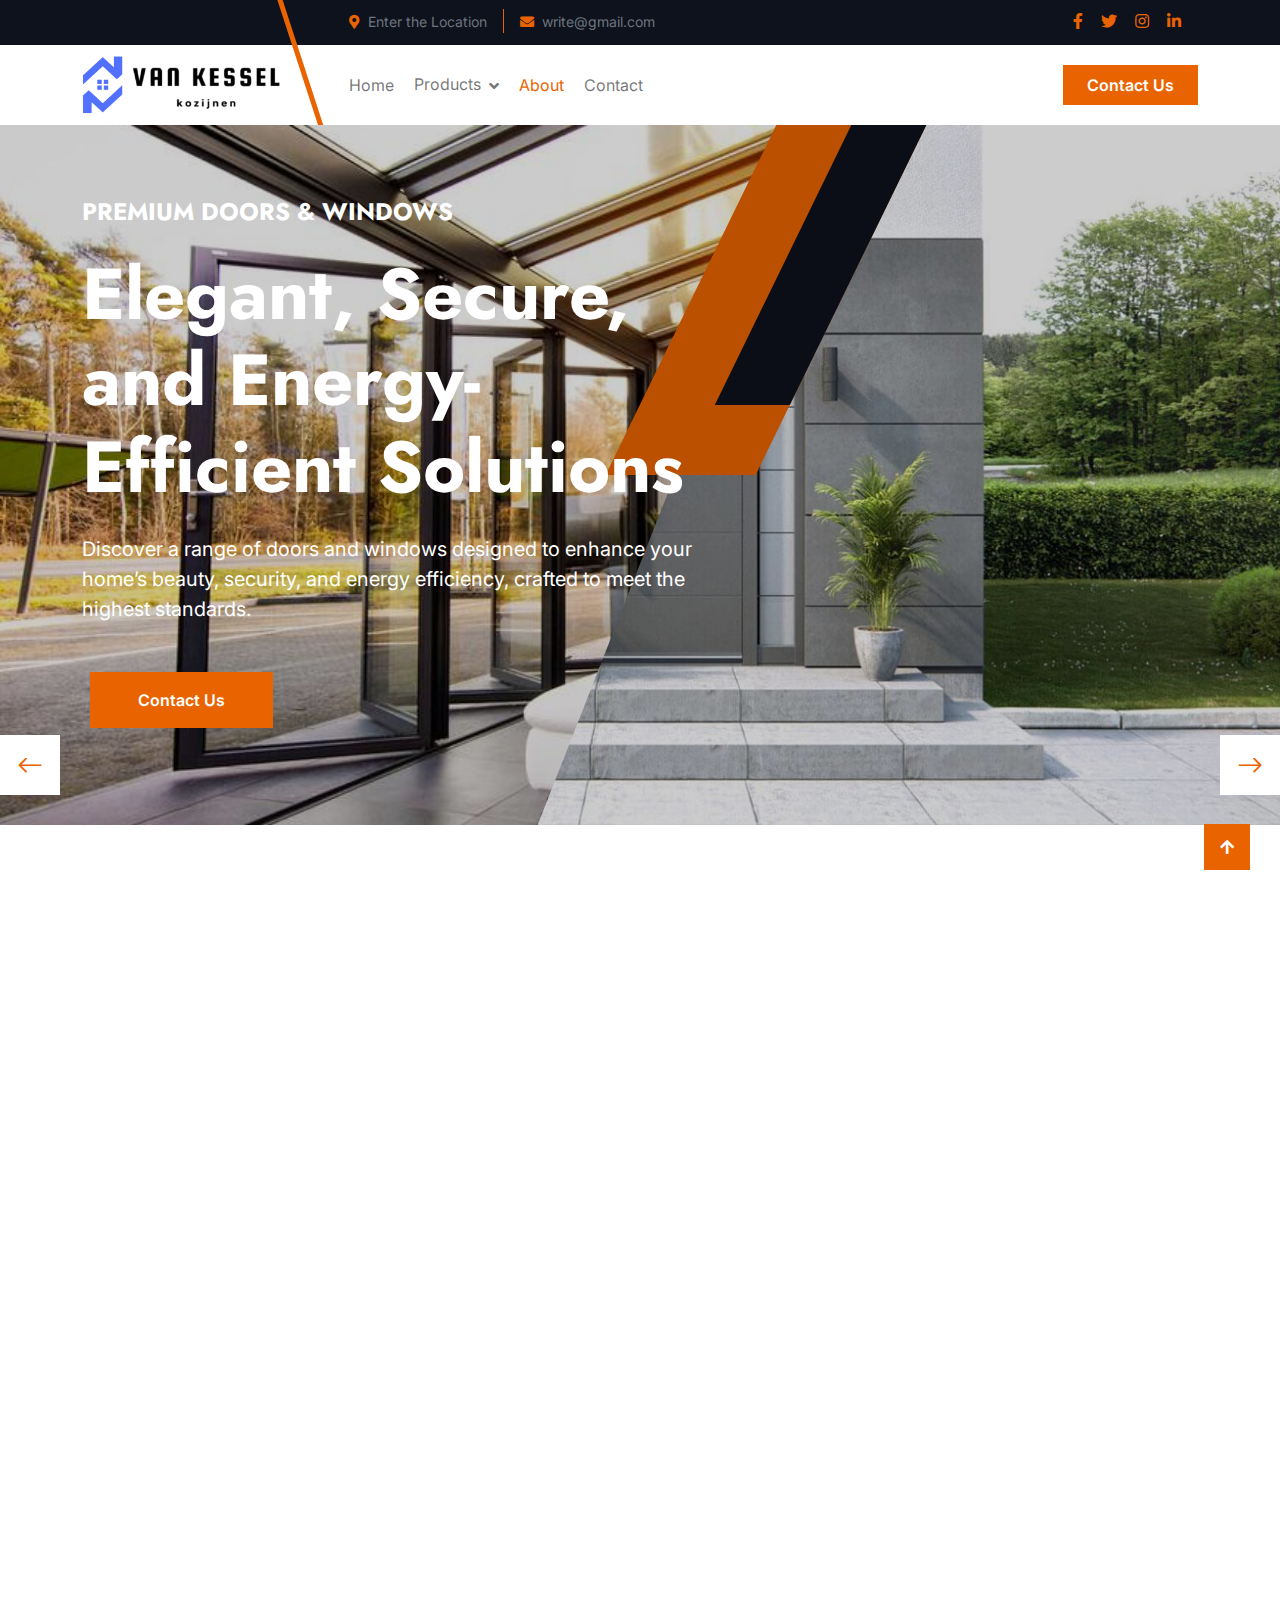
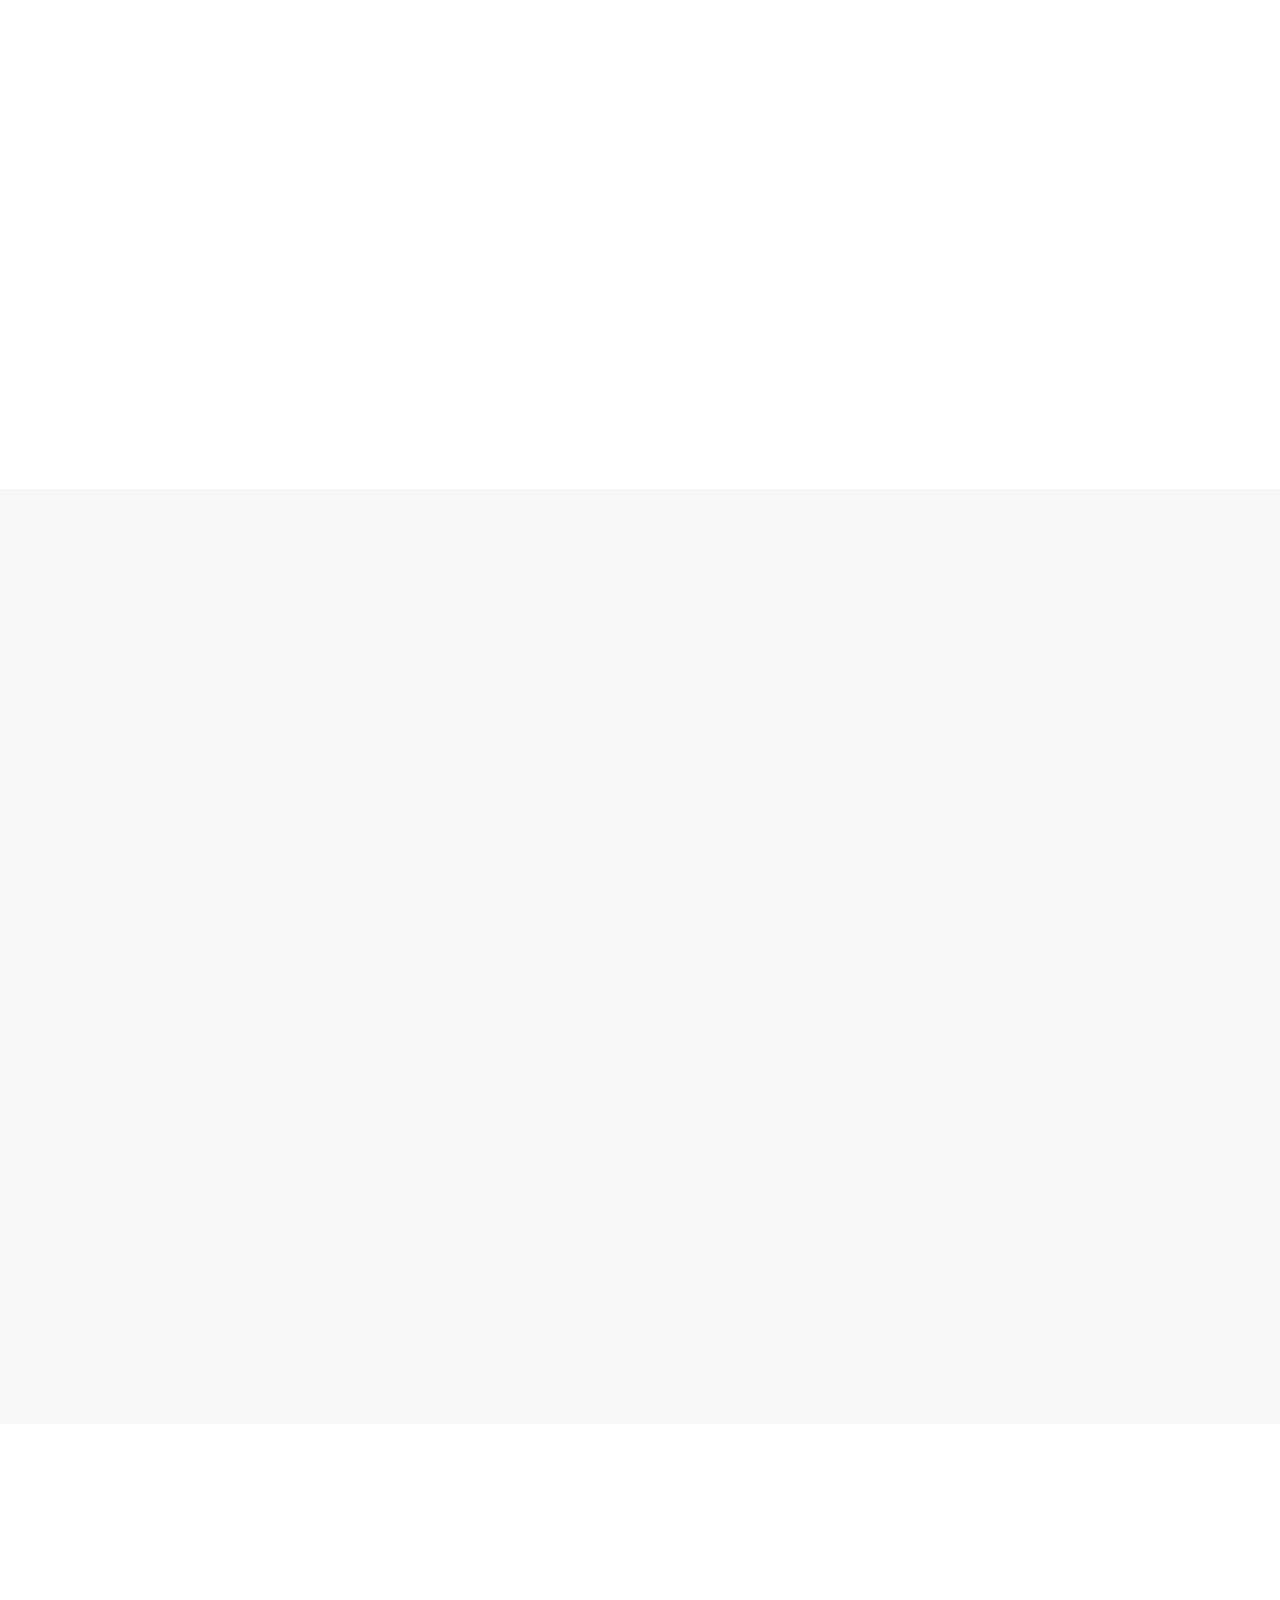
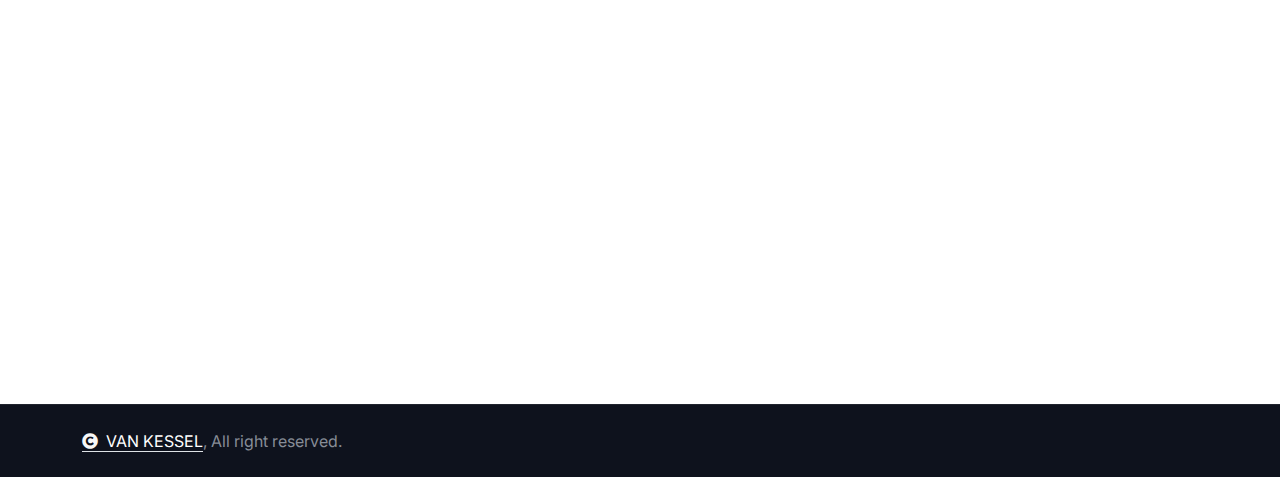
==== about.html @ 9fd4bf01 "Venkessel Website is ready" ====
<!DOCTYPE html>
<html lang="en">

    <head>
        <meta charset="utf-8">
        <title>VAN KESSEL</title>
        <meta content="width=device-width, initial-scale=1.0" name="viewport">
        <meta content="" name="keywords">
        <meta content="" name="description">

        <!-- Google Web Fonts -->
        <link rel="preconnect" href="https://fonts.googleapis.com">
        <link rel="preconnect" href="https://fonts.gstatic.com" crossorigin>
        <link href="https://fonts.googleapis.com/css2?family=Inter:wght@100..900&family=Edu+TAS+Beginner:wght@400..700&family=Jost:ital,wght@0,100..900;1,100..900&display=swap" rel="stylesheet">

        <!-- Icon Font Stylesheet -->
        <link rel="stylesheet" href="https://use.fontawesome.com/releases/v5.15.4/css/all.css"/>
        <link href="https://cdn.jsdelivr.net/npm/bootstrap-icons@1.4.1/font/bootstrap-icons.css" rel="stylesheet">

        <!-- Libraries Stylesheet -->
        <link rel="stylesheet" href="lib/animate/animate.min.css"/>
        <link href="lib/owlcarousel/assets/owl.carousel.min.css" rel="stylesheet">


        <!-- Customized Bootstrap Stylesheet -->
        <link href="css/bootstrap.min.css" rel="stylesheet">

        <!-- Template Stylesheet -->
        <link href="css/style.css" rel="stylesheet">
    </head>

    <body>

        <!-- Spinner Start -->
        <div id="spinner" class="show bg-white position-fixed translate-middle w-100 vh-100 top-50 start-50 d-flex align-items-center justify-content-center">
            <div class="spinner-border text-primary" style="width: 3rem; height: 3rem;" role="status">
                <span class="sr-only">Loading...</span>
            </div>
        </div>
        <!-- Spinner End -->

        

         <!-- Navbar & Hero Start -->
         <div class="container-fluid header-top">
            <div class="container d-flex align-items-center">
                <div class="d-flex align-items-center h-100">
                    <a href="#" class="navbar-brand" style="height: 125px;">
                        <!-- <h1 class="text-primary mb-0"><i class="fas fa-bolt"></i> DOOR</h1> -->
                        <img class="logo" src="images/logo/Logo.png" alt="Logo">
                    </a>
                </div>
                <div class="w-100 h-100">
                    <div class="topbar px-0 py-2 d-none d-lg-block" style="height: 45px;">
                        <div class="row gx-0 align-items-center">
                            <div class="col-lg-8 text-center text-lg-center mb-lg-0">
                                <div class="d-flex flex-wrap">
                                    <div class="border-end border-primary pe-3">
                                        <a href="#" class="text-muted small"><i class="fas fa-map-marker-alt text-primary me-2"></i>Enter the Location</a>
                                    </div>
                                    <div class="ps-3">
                                        <a href="mailto:example@gmail.com" class="text-muted small"><i class="fas fa-envelope text-primary me-2"></i>write@gmail.com</a>
                                    </div>
                                </div>
                            </div>
                            <div class="col-lg-4 text-center text-lg-end">
                                <div class="d-flex justify-content-end">
                                    <div class="d-flex pe-3">
                                        <a class="btn p-0 text-primary me-3" href="#"><i class="fab fa-facebook-f"></i></a>
                                        <a class="btn p-0 text-primary me-3" href="#"><i class="fab fa-twitter"></i></a>
                                        <a class="btn p-0 text-primary me-3" href="#"><i class="fab fa-instagram"></i></a>
                                        <a class="btn p-0 text-primary me-0" href="#"><i class="fab fa-linkedin-in"></i></a>
                                    </div>
                                    <!-- <div class="dropdown ms-3">
                                        <a href="https://heyflow.id/kozijnen-nl-2#postcode-aanmerking" target="_blank" class="text-white"><small class="text-body">Contact Us</small></a>
                                    </div> -->
                                </div>
                            </div>
                        </div>
                    </div>
                    <div class="nav-bar px-0 py-lg-0" style="height: 80px;">
                        <nav class="navbar navbar-expand-lg navbar-light d-flex justify-content-lg-end">
                            <a href="#" class="navbar-brand-2">
                                <!-- <h1 class="text-primary mb-0"><i class="fas fa-bolt"></i> DOOR</h1> -->
                       <img class="logo" src="images/logo/Logo.png" alt="Logo">
                           </a>  
                            <button class="navbar-toggler" type="button" data-bs-toggle="collapse" data-bs-target="#navbarCollapse">
                                <span class="fa fa-bars"></span>
                            </button>
                            <div class="collapse navbar-collapse" id="navbarCollapse">
                                <div class="navbar-nav mx-0 mx-lg-auto bg-white">
                                    <a href="index.html" class="nav-item nav-link">Home</a>
                                    <div class="nav-item dropdown">
                                        <a href="#" class="nav-link" data-bs-toggle="dropdown">
                                            <span class="dropdown-toggle">Products</span>
                                        </a>
                                        <div class="dropdown-menu">
                                            <a href="Door.html" class="dropdown-item">Doors</a>
                                            <a href="Windows.html" class="dropdown-item">Windows</a>
                                        </div>
                                    </div>
                                    <a href="about.html" class="nav-item nav-link active">About</a>
                                    <a href="contact.html" class="nav-item nav-link">Contact</a>
                                    <div class="nav-btn ps-3">
                                        <a href="https://heyflow.id/kozijnen-nl-2#postcode-aanmerking" target="_blank" class="btn btn-primary py-2 px-4 ms-0 ms-lg-3">Contact Us</a>
                                    </div>
                                </div>
                            </div>
                        </nav>
                    </div>
                </div>
            </div>
        </div>
        <!-- Navbar & Hero End -->

        <!-- Modal Search Start -->
        <div class="modal fade" id="searchModal" tabindex="-1" aria-labelledby="exampleModalLabel" aria-hidden="true">
            <div class="modal-dialog modal-fullscreen">
                <div class="modal-content rounded-0">
                    <div class="modal-header">
                        <h5 class="modal-title" id="exampleModalLabel">Search by keyword</h5>
                        <button type="button" class="btn-close" data-bs-dismiss="modal" aria-label="Close"></button>
                    </div>
                    <div class="modal-body d-flex align-items-center bg-primary">
                        <div class="input-group w-75 mx-auto d-flex">
                            <input type="search" class="form-control p-3" placeholder="keywords" aria-describedby="search-icon-1">
                            <span id="search-icon-1" class="btn bg-light border nput-group-text p-3"><i class="fa fa-search"></i></span>
                        </div>
                    </div>
                </div>
            </div>
        </div>
        <!-- Modal Search End -->


          <!-- Carousel Start -->
<div class="header-carousel owl-carousel overflow-hidden">
    <div class="header-carousel-item hero-section">
        <div class="hero-bg-half-1"></div>
        <div class="hero-shape-1"></div>
        <div class="carousel-caption">
            <div class="container">
                <div class="row g-4 align-items-center">
                    <div class="col-lg-7 animated fadeInLeft">
                        <div class="text-sm-center text-md-start">
                            <h4 class="text-white text-uppercase fw-bold mb-4">Premium Doors & Windows</h4>
                            <h1 class="display-2 text-white mb-4">Elegant, Secure, and Energy-Efficient Solutions</h1>
                            <p class="mb-5 fs-5">Discover a range of doors and windows designed to enhance your home’s beauty, security, and energy efficiency, crafted to meet the highest standards.</p>
                            <div class="d-flex justify-content-center justify-content-md-start flex-shrink-0 mb-4">
                                <a class="btn btn-primary py-3 px-4 px-md-5 ms-2" href="https://heyflow.id/kozijnen-nl-2#postcode-aanmerking" target="_blank">Contact Us</a>
                            </div>
                        </div>
                    </div>
                </div>
            </div>
        </div>
    </div>
    <div class="header-carousel-item hero-section">
        <div class="hero-bg-half-2"></div>
        <div class="hero-shape-2"></div>
        <div class="carousel-caption">
            <div class="container">
                <div class="row g-4 align-items-center">
                    <div class="col-lg-7 animated fadeInLeft">
                        <div class="text-sm-center text-md-start">
                            <h4 class="text-white text-uppercase fw-bold mb-4">Transform Your Space</h4>
                            <h1 class="display-2 text-white mb-4">Quality Doors & Windows for Every Style</h1>
                            <p class="mb-5 fs-5">From sleek modern designs to classic styles, our products are crafted to enhance any space, adding beauty, value, and performance to your home or business.</p>
                            <div class="d-flex justify-content-center justify-content-md-start flex-shrink-0 mb-4">
                                <a class="btn btn-primary py-3 px-4 px-md-5 ms-2" href="https://heyflow.id/kozijnen-nl-2#postcode-aanmerking" target="_blank">Contact Us</a>
                            </div>
                        </div>
                    </div>
                </div>
            </div>
        </div>
    </div>
</div>
<!-- Carousel End -->



          <!-- About Start -->
<div class="container-fluid about py-5">
    <div class="container py-5">
        <div class="row g-5">
            <div class="col-lg-7 wow fadeInLeft" data-wow-delay="0.2s">
                <div class="h-100">
                    <h4 class="text-primary">About Us</h4>
                    <h1 class="display-4 mb-4">Crafting Quality Doors & Windows for Your Home and Office</h1>
                    <div class="row g-4 mb-4">
                        <div class="col-md-6">
                            <a href="#" class="d-flex">
                                <span class="fas fa-door-open fa-3x me-3"></span>
                                <h4 class="mb-0">Custom Door Solutions</h4>
                            </a>
                        </div>
                        <div class="col-md-6">
                            <a href="#" class="d-flex">
                                <span class="fas fa-window-restore fa-3x me-3"></span>
                                <h4 class="mb-0">Energy-Efficient Windows</h4>
                            </a>
                        </div>
                    </div>
                    <p class="mb-4">With years of experience, we are dedicated to providing you with doors and windows that combine functionality, security, and aesthetic appeal. Our products are crafted with precision and designed to complement any architectural style.</p>
                    <div class="text-dark mb-4">
                        <p class="fs-5"><span class="fa fa-check text-primary me-2"></span> Durable and secure door installations.</p>
                        <p class="fs-5"><span class="fa fa-check text-primary me-2"></span> Energy-saving window solutions.</p>
                        <p class="fs-5"><span class="fa fa-check text-primary me-2"></span> High-quality materials and craftsmanship.</p>
                    </div>
                    <a class="btn btn-primary py-3 px-4 px-md-5 ms-2" href="https://heyflow.id/kozijnen-nl-2#postcode-aanmerking" target="_blank">Contact Us</a>
                </div>
            </div>
            <div class="col-lg-5 wow fadeInRight" data-wow-delay="0.2s">
                <div class="position-relative h-100">
                    <img src="./assets/about/about-page.jpg" class="img-fluid w-100 h-100" style="object-fit: cover;" alt="About Us Image">
                    <div class="bg-white">
                        <div class="position-absolute pt-3 bg-white" style="width: 50%; left: 0; bottom: 0;">
                            <div class="bg-primary p-4">
                                <h4 class="display-2 mb-0">25+</h4>
                                <p class="text-white fs-5 mb-0">Years of Experience</p>
                            </div>
                        </div>
                        <div class="position-absolute p-3 bg-white pb-0 pe-0" style="width: 50%; bottom: 0; right: 0;">
                            <img src="images/about-2-2.jpg" class="img-fluid" alt="Additional Image">
                        </div>
                    </div>
                </div>
            </div>
        </div>
    </div>
</div>
<!-- About End -->
   <!-- Banner Start -->
   <div class="container-fluid banner py-5 wow zoomIn" data-wow-delay="0.2s">
    <div class="banner-design-1"></div>
    <div class="banner-design-2"></div>
    <div class="container py-5">
        <div class="row g-5">
            <div class="col-lg-8">
                <div class="">
                    <h4 class="text-white">Connect With Us</h4>
                    <h1 class="display-4 text-white mb-0">Enhancing Spaces with High-Quality Doors & Windows</h1>
                </div>
            </div>
            <div class="col-lg-4">
                <div class="d-flex align-items-center justify-content-lg-end h-100">
                    <a class="btn btn-primary py-3 px-4 px-md-5 ms-2" href="https://heyflow.id/kozijnen-nl-2#postcode-aanmerking" target="_blank">Contact Us</a>
                </div>
            </div>
        </div>
    </div>
</div>
<!-- Banner End -->
      
<!-- Projects Start -->
<div class="container-fluid projects bg-light py-5">
    <div class="container py-5">
        <div class="row g-5">
            <div class="col-lg-5 wow fadeInLeft" data-wow-delay="0.2s">
                <div>
                    <h4 class="text-primary">Our Projects</h4>
                    <h1 class="display-4 mb-4">Crafting Quality Doors & Windows</h1>
                    <p class="mb-5">Explore our commitment to design, durability, and exceptional craftsmanship in each of our projects.</p>
                    <ul class="nav">
                        <li class="nav-item bg-white mb-4 w-100">
                            <a class="d-flex align-items-center h4 mb-0 p-3 active" data-bs-toggle="pill" href="#ProjectsTab-1">
                                <div class="projects-icon btn-md-square bg-primary text-white me-3"><span class="fas fa-door-open small"></span></div><span>Modern Entryways</span>
                            </a>
                        </li>
                        <li class="nav-item bg-white mb-4 w-100">
                            <a class="d-flex align-items-center h4 mb-0 p-3" data-bs-toggle="pill" href="#ProjectsTab-2">
                                <div class="projects-icon btn-md-square bg-primary text-white me-3"><span class="fas fa-window-maximize small"></span></div><span>Panoramic Windows</span>
                            </a>
                        </li>
                        <li class="nav-item bg-white mb-4 w-100">
                            <a class="d-flex align-items-center h4 mb-0 p-3" data-bs-toggle="pill" href="#ProjectsTab-3">
                                <div class="projects-icon btn-md-square bg-primary text-white me-3"><span class="fas fa-home small"></span></div><span>Customized Patio Doors</span>
                            </a>
                        </li>
                        <li class="nav-item bg-white mb-4 w-100">
                            <a class="d-flex align-items-center h4 mb-0 p-3" data-bs-toggle="pill" href="#ProjectsTab-4">
                                <div class="projects-icon btn-md-square bg-primary text-white me-3"><span class="fas fa-shield-alt small"></span></div><span>Security & Style Solutions</span>
                            </a>
                        </li>
                    </ul>
                </div>
            </div>
            <div class="col-lg-7 wow fadeInRight" data-wow-delay="0.2s">
                <div class="tab-content">
                    <div id="ProjectsTab-1" class="tab-pane fade show p-0 active">
                        <div class="projects-item">
                            <img src="assets/project-img/door-1.webp" class="img-fluid w-100" alt="Modern Entryways">
                            <div class="projects-content bg-white p-4">
                                <h4 class="mb-3">Modern Entryways</h4>
                                <p class="mb-4">Discover our premium entry doors, blending contemporary design with enhanced durability to create lasting first impressions.</p>
                                <a class="btn btn-primary py-2 px-4" href="#">Read More</a>
                            </div>
                        </div>
                    </div>
                    <div id="ProjectsTab-2" class="tab-pane fade show p-0">
                        <div class="projects-item">
                            <img src="assets/project-img/Panoramic-Windows.jpg" class="img-fluid w-100" alt="Panoramic Windows">
                            <div class="projects-content bg-white p-4">
                                <h4 class="mb-3">Panoramic Windows</h4>
                                <p class="mb-4">Our expansive windows maximize natural light and offer scenic views, all while ensuring energy efficiency and style.</p>
                                <a class="btn btn-primary py-2 px-4" href="#">Read More</a>
                            </div>
                        </div>
                    </div>
                    <div id="ProjectsTab-3" class="tab-pane fade show p-0">
                        <div class="projects-item">
                            <img src="assets/project-img/project-patio.webp" class="img-fluid w-100" alt="Customized Patio Doors">
                            <div class="projects-content bg-white p-4">
                                <h4 class="mb-3">Customized Patio Doors</h4>
                                <p class="mb-4">Our patio doors are designed to elevate indoor-outdoor living with seamless design, premium materials, and customization options.</p>
                                <a class="btn btn-primary py-2 px-4" href="#">Read More</a>
                            </div>
                        </div>
                    </div>
                    <div id="ProjectsTab-4" class="tab-pane fade show p-0">
                        <div class="projects-item">
                            <img src="assets/project-img/Security-Solutions.jpg" class="img-fluid w-100" alt="Security & Style Solutions">
                            <div class="projects-content bg-white p-4">
                                <h4 class="mb-4">Security & Style Solutions</h4>
                                <p class="mb-4">We prioritize security without compromising on design, offering doors and windows that provide peace of mind with style.</p>
                                <a class="btn btn-primary py-2 px-4" href="#">Read More</a>
                            </div>
                        </div>
                    </div>
                </div>
            </div>
        </div>
    </div>
</div>
<!-- Projects End -->

  <!-- Footer Start -->
<div class="container-fluid footer bg-dark py-5 wow fadeIn" data-wow-delay="0.2s">
    <div class="container py-5">
        <div class="row g-5 mb-5 align-items-center">
            <div class="col-lg-7">
                <div class="position-relative mx-auto">
                    <input class="form-control w-100 py-3 ps-4 pe-5" type="text" placeholder="Enter your email to subscribe">
                    <button type="button" class="btn btn-primary position-absolute top-0 end-0 py-2 px-4 mt-2 me-2">Subscribe</button>
                </div>
            </div>
            <div class="col-lg-5">
                <div class="d-flex align-items-center justify-content-center justify-content-lg-end">
                    <a class="btn btn-light btn-md-square me-3" href="#"><i class="fab fa-facebook-f"></i></a>
                    <a class="btn btn-light btn-md-square me-3" href="#"><i class="fab fa-twitter"></i></a>
                    <a class="btn btn-light btn-md-square me-3" href="#"><i class="fab fa-instagram"></i></a>
                    <a class="btn btn-light btn-md-square me-0" href="#"><i class="fab fa-linkedin-in"></i></a>
                </div>
            </div>
        </div>
        <div class="row g-5">
            <div class="col-md-6 col-lg-6 col-xl-3">
                <div class="footer-item d-flex flex-column">
                    <div class="footer-item">
                        <h3 class="text-white mb-4"><i class="fas fa-door-open text-primary me-3"></i>Window & Door Co.</h3>
                        <p class="mb-3">Transform your home with our premium doors and windows, crafted for quality, durability, and style. Let us bring light and elegance to every room.</p>
                    </div>
                </div>
            </div>
            <div class="col-md-6 col-lg-6 col-xl-3">
                <div class="footer-item d-flex flex-column">
                    <h4 class="text-white mb-4">Quick Links</h4>
                    <a href="index.html"> Home</a>
                    <a href="door.html"> Products</a>
                    <a href="about.html"> About Us</a>
                    <a href="#"> Testimonials</a>
                    <a href="contact.html"> Contact Us</a>
                </div>
            </div>
            <div class="col-md-6 col-lg-6 col-xl-3">
                <div class="footer-item d-flex flex-column">
                    <h4 class="text-white mb-4">Our Services</h4>
                    <a href="#"> Custom Doors</a>
                    <a href="#"> Energy-Efficient Windows</a>
                    <a href="#"> Sliding & Patio Doors</a>
                    <a href="#"> Window Replacement</a>
                    <a href="#"> Installation Services</a>
                </div>
            </div>
            <div class="col-md-6 col-lg-6 col-xl-3">
                <div class="footer-item d-flex flex-column">
                    <h4 class="text-white mb-4">Contact Info</h4>
                    <a href="#"><i class="fa fa-map-marker-alt text-primary me-2"></i> Enter Your Address here</a>
                    <a href="mailto:info@windowdoorco.com"><i class="fas fa-envelope text-primary me-2"></i> enter@gmail.com</a>
                    <a href="tel:+01234567890"><i class="fas fa-phone text-primary me-2"></i> +012 123 00000</a>
                    <a href="tel:+01234567890" class="mb-3"><i class="fas fa-print text-primary me-2"></i> +012 123 00000</a>
                </div>
            </div>
        </div>
    </div>
</div>
<!-- Footer End -->

      <!-- Copyright Start -->
      <div class="container-fluid copyright py-4">
        <div class="container">
            <div class="row g-4 align-items-center">
                <div class="col-md-6 text-center text-md-start mb-md-0">
                    <span class="text-body"><a href="#" class="border-bottom text-white"><i class="fas fa-copyright text-light me-2"></i>VAN KESSEL</a>, All right reserved.</span>
                </div>
            </div>
        </div>
    </div>
    <!-- Copyright End -->

         


        


        <!-- Back to Top -->
        <a href="#" class="btn btn-primary btn-lg-square back-to-top"><i class="fa fa-arrow-up"></i></a>   

        
        <!-- JavaScript Libraries -->
        <script src="https://ajax.googleapis.com/ajax/libs/jquery/3.6.4/jquery.min.js"></script>
        <script src="https://cdn.jsdelivr.net/npm/bootstrap@5.0.0/dist/js/bootstrap.bundle.min.js"></script>
        <script src="lib/wow/wow.min.js"></script>
        <script src="lib/easing/easing.min.js"></script>
        <script src="lib/waypoints/waypoints.min.js"></script>
        <script src="lib/owlcarousel/owl.carousel.min.js"></script>
        

        <!-- Javascript -->
        <script src="js/main.js"></script>
    </body>

</html>
---- css/style.css ----
/* custom */
@media (max-width: 1230px) {
#fact{
    display: none;
    
}


/* ///// */
}
.animate__animated {
    animation-duration: 1s;
    animation-fill-mode: both;
}

.animate__fadeInUp {
    opacity: 0;
    transform: translateY(50px);
    animation-timing-function: ease-in-out;
}
/* logo */
.logo {
    padding-top: 15px;
    width: 201px;
    height: 74px;
}

/* Optional: Adjust size for blog items in the carousel */
/* Ensure the items are spaced correctly in the slider */
.owl-carousel .item {
    display: flex;
    flex-direction: column;
    align-items: center;
    justify-content: space-between;
    padding: 15px;
    background-color: #fff;
    border-radius: 8px;
    box-shadow: 0 4px 8px rgba(0, 0, 0, 0.1);
}

.owl-carousel .item img {
    border-radius: 8px;
    width: 100%;
    height: auto;
}

.blog-item {
    margin: 0;
    padding: 0;
    width: 100%;
}




/*** Spinner Start ***/
#spinner {
    opacity: 0;
    visibility: hidden;
    transition: opacity .5s ease-out, visibility 0s linear .5s;
    z-index: 99999;
}

#spinner.show {
    transition: opacity .5s ease-out, visibility 0s linear 0s;
    visibility: visible;
    opacity: 1;
}
/*** Spinner End ***/

.back-to-top {
    position: fixed;
    right: 30px;
    bottom: 30px;
    transition: 0.5s;
    z-index: 99;
}


/*** Button Start ***/
.btn {
    font-weight: 600;
    transition: .5s;
}

.btn-square {
    width: 32px;
    height: 32px;
}

.btn-sm-square {
    width: 34px;
    height: 34px;
}

.btn-md-square {
    width: 40px;
    height: 40px;
}

.btn-lg-square {
    width: 46px;
    height: 46px;
}

.btn-xl-square {
    width: 56px;
    height: 56px;
}

.btn-square,
.btn-sm-square,
.btn-md-square,
.btn-lg-square,
.btn-xl-square {
    padding: 0;
    display: flex;
    align-items: center;
    justify-content: center;
    font-weight: normal;
}

.btn.btn-primary {
    color: var(--bs-white);
    border: none;
}

.btn.btn-primary:hover {
    background: var(--bs-dark);
    color: var(--bs-white);
}

.btn.btn-light {
    color: var(--bs-primary);
    border: none;
}

.btn.btn-light:hover {
    color: var(--bs-white);
    background: var(--bs-primary);
}

/*** Navbar Start ***/
.header-top .topbar .dropdown-toggle::after {
    border: none;
    content: "\f107";
    font-family: "Font Awesome 5 Free";
    font-weight: 600;
    vertical-align: middle;
    margin-left: 8px;
    color: var(--bs-primary);
}

.header-top .topbar .dropdown .dropdown-menu {
    transform: rotateX(0deg);
    visibility: visible;
    background: var(--bs-light);
    padding-top: 12px;
    border: 0;
    transition: .5s;
    opacity: 1;
}

.header-top {
    height: 125px;
    position: relative;
}

.header-top::after {
    content: "";
    position: absolute;
    overflow: hidden;
    width: 16%;
    height: 100%;
    top: 0;
    left: 0;
    /* background: var(--bs-dark); */
    z-index: 1;
}

@media (min-width: 992px) {
    .header-top::before {
        content: "";
        position: absolute;
        overflow: hidden;
        width: 100%;
        height: 45px;
        top: 0;
        right: 0;
        background: var(--bs-dark);
        z-index: -1;
    }

    .navbar-brand-2 {
        display: none;
    }
}

@media (max-width: 991px) {
    .header-top {
        max-height: 80px;
    }

    .navbar {
        justify-content: space-between;
    }

    .header-top .container {
        max-height: 80px;
    }

    .navbar-brand {
        display: none;
    }

    .navbar-brand-2 {
        position: relative;
        overflow: hidden;
        width: 200px;
        height: 100%;
        padding: 0;
        display: flex;
        align-items: center;
        z-index: 99;
    }

    .navbar-brand-2::before {
        content: "";
        position: absolute;
        overflow: hidden;
        width: 100%;
        height: 600px;
        top: -200px;
        right: 18px;
        /* background: var(--bs-dark); */
        transform: rotate(-18deg);
        z-index: -1;
    }

    .navbar-brand-2::after {
        /* content: "";
        position: absolute;
        overflow: hidden;
        width: 5px;
        height: 600px;
        top: -200px;
        right: 18px;
        background: var(--bs-primary);
        transform: rotate(-18deg);
        z-index: -1; */
        display: none;
    }

    .navbar.navbar-light {
        height: 100%;
        padding: 0;
    }

    .navbar .navbar-collapse {
        margin-top: -20px;
    }

}

.nav-bar .navbar {
    z-index: 9;
}

.navbar-light .navbar-brand img {
    max-height: 60px;
    transition: .5s;
}

.nav-bar .navbar-light .navbar-brand img {
    max-height: 50px;
}

.navbar .navbar-nav .nav-item .nav-link {
    padding: 0;
}

.navbar .navbar-nav .nav-item {
    display: flex;
    align-items: center;
    padding: 0;
    margin-right: 20px;
}

.navbar-light .navbar-nav .nav-item:hover,
.navbar-light .navbar-nav .nav-item.active,
.navbar-light .navbar-nav .nav-item:hover .nav-link,
.navbar-light .navbar-nav .nav-item.active .nav-link {
    color: var(--bs-primary);
}

@media (max-width: 991px) {
    .navbar {
        padding: 20px 0;
    }

    .navbar .navbar-nav .nav-link {
        padding: 0;
    }

    .navbar .navbar-nav .nav-item {
        display: flex;
        padding: 12px;
        flex-direction: column;
        justify-content: start;
        align-items: start;
    }

    .navbar .navbar-nav .nav-btn {
        display: flex;
        justify-content: start;
    }

    .navbar .navbar-nav {
        width: 100%;
        display: flex;
        margin-top: 20px;
        padding-bottom: 20px;
        margin-left: 50px;
        background: var(--bs-light);
    }

    .navbar .navbar-nav .nav-btn {
        display: flex;
        flex-direction: column;
    }

    .navbar .navbar-nav .nav-btn a.btn {
        margin-right: 15px;
    }

    .navbar.navbar-expand-lg .navbar-toggler {
        padding: 8px 15px;
        border: 1px solid var(--bs-primary);
        color: var(--bs-primary);
    }
}

.navbar .dropdown-toggle::after {
    border: none;
    content: "\f107";
    font-family: "Font Awesome 5 Free";
    font-weight: 600;
    vertical-align: middle;
    margin-left: 8px;
}

.dropdown .dropdown-menu .dropdown-item:hover {
    background: var(--bs-primary);
    color: var(--bs-white);
}

@media (min-width: 992px) {
    .navbar {
        padding: 20px 0;
    }

    .navbar .nav-btn {
        display: flex;
        align-items: center;
        justify-content: end;
    }

    .navbar .navbar-nav {
        width: 100%;
        display: flex;
        justify-content: center;
        align-items: center;
        background: var(--bs-light);
        border-radius: 10px;
    }

    .navbar .navbar-nav .nav-btn {
        width: 100%;
        display: flex;
        margin-left: auto;
    }

    .navbar .nav-item .dropdown-menu {
        display: block;
        visibility: hidden;
        top: 100%;
        transform: rotateX(-75deg);
        transform-origin: 0% 0%;
        border: 0;
        transition: .5s;
        opacity: 0;
    }

    .navbar .nav-item:hover .dropdown-menu {
        transform: rotateX(0deg);
        visibility: visible;
        margin-top: 19px;
        background: var(--bs-white);
        transition: .5s;
        opacity: 1;
    }

    .header-top .navbar-brand {
        position: relative;
        overflow: hidden;
        padding: 40px 50px 40px 0;
        z-index: 99;
    }
    
    .navbar-brand::before {
        content: "";
        position: absolute;
        overflow: hidden;
        width: 300px;
        height: 600px;
        top: -200px;
        right: 18px;
        /* background: var(--bs-dark); */
        transform: rotate(-18deg);
        z-index: -1;
    }
    
    .navbar-brand::after {
        content: "";
        position: absolute;
        overflow: hidden;
        width: 5px;
        height: 600px;
        top: -200px;
        right: 18px;
        background: var(--bs-primary);
        transform: rotate(-18deg);
        z-index: -1;
    }
}
/*** Navbar End ***/


/*** Carousel Hero Header Start ***/
.hero-section {
    background-image: url(../assets/slider-img/banner.webp);
    background-repeat: no-repeat;
    background-position: center center;
    background-size: cover;
    width: 100%;
    height: 700px;
    display: flex;
    align-items: center;
    position: relative;
}

.hero-bg-half-1 {
    background-image: url(../assets/slider-img/slider-1.webp);
    clip-path: polygon(37% 0%, 100% 0%, 100% 100%, 0% 100%);
    filter: grayscale(10%);
    transform: scale(100% - 50%);
    background-position: center right;
    background-repeat: no-repeat;
    background-size: cover;
    position: absolute;
    width: 58%;
    height: 100%;
    right: 0;
    top: 0;
}

.hero-bg-half-2 {
    background-image: url(../assets/slider-img/slider-2.webp);
    clip-path: polygon(37% 0%, 100% 0%, 100% 100%, 0% 100%);
    filter: grayscale(10%);
    transform: scale(100% - 50%);
    background-position: center right;
    background-repeat: no-repeat;
    background-size: cover;
    position: absolute;
    width: 58%;
    height: 100%;
    right: 0;
    top: 0;
}

.hero-shape-1 {
    background-color: var(--bs-primary);
    width: 150px;
    height: 50%;
    position: absolute;
    left: 54%;
    top: 0;
    transform: translateY(-50%) skew(-26deg, 0deg);
    position: relative;
}

.hero-shape-1:before {
    background-color: var(--bs-dark);
    content: "";
    width: 50%;
    height: 80%;
    position: absolute;
    right: 0;
    top: 0;
}

.hero-shape-2 {
    background-color: var(--bs-dark);
    width: 150px;
    height: 50%;
    position: absolute;
    right: -43%;
    bottom: 0;
    transform: translateY(50%) skew(-25deg, 0deg);
    position: relative;
    z-index: 1;
}

.hero-shape-2::after {
    background-color: var(--bs-primary);
    content: "";
    width: 75px;
    height: 80%;
    position: absolute;
    right: 0;
    bottom: 0;
}

/*** Carousel Hero Header Start ***/
.header-carousel .header-carousel-item {
    height: 700px;
}

.header-carousel .owl-nav .owl-prev,
.header-carousel .owl-nav .owl-next {
    position: absolute;
    width: 60px;
    height: 60px;
    background: var(--bs-white);
    color: var(--bs-primary);
    font-size: 26px;
    display: flex;
    align-items: center;
    justify-content: center;
    transition: 0.5s;
}

.header-carousel .owl-nav .owl-prev {
    bottom: 30px;
    left: 0;
}
.header-carousel .owl-nav .owl-next {
    bottom: 30px;
    right: 0;
}

.header-carousel .owl-nav .owl-prev:hover,
.header-carousel .owl-nav .owl-next:hover {
    box-shadow: inset 0 0 65px 0 var(--bs-primary);
    color: var(--bs-dark);
}

.header-carousel .header-carousel-item .carousel-caption {
    position: absolute;
    width: 100%;
    height: 100%;
    left: 0;
    bottom: 0;
    background: rgba(0, 0, 0, .2);
    display: flex;
    align-items: center;
    z-index: 9;
}

@media (max-width: 991px) {
    .header-carousel .header-carousel-item .carousel-caption {
        padding-top: 45px;
    }

    .header-carousel.owl-carousel,
    .header-carousel .header-carousel-item {
        height: 700px;
    }
}
/*** Carousel Hero Header End ***/


/*** Single Page Hero Header Start ***/
.bg-breadcrumb {
    position: relative;
    overflow: hidden;
    background: linear-gradient(rgba(0, 0, 0, 0.7), rgba(0, 0, 0, 0.7)), url(../img/banner-img.jpg);
    background-position: center center;
    background-repeat: no-repeat;
    background-size: cover;
    padding: 60px 0 60px 0;
    transition: 0.5s;
}

.bg-breadcrumb .breadcrumb {
    position: relative;
}

.bg-breadcrumb .breadcrumb .breadcrumb-item a {
    color: var(--bs-white);
}
/*** Single Page Hero Header End ***/


/*** Banner Start ***/
.banner {
    position: relative;
    overflow: hidden;
    background: linear-gradient(rgba(0, 0, 0, 0.8), rgba(0, 0, 0, 0.8)), url(../images/slider-2.jpg);
    background-position: center center;
    background-repeat: no-repeat;
    background-size: cover;
    z-index: 9;
}

.banner .container {
    position: relative;
    z-index: 99;
}

.banner::after {
    content: "";
    position: absolute;
    width: 100px;
    height: 500px;
    top: -200px;
    left: 0;
    background: var(--bs-primary);
    transform: rotate(45deg);
    z-index: 1;
}

.banner::before {
    content: "";
    position: absolute;
    width: 100px;
    height: 500px;
    bottom: -200px;
    right: 0;
    background: var(--bs-primary);
    transform: rotate(45deg);
    z-index: 1;
}

.banner .banner-design-1 {
    position: absolute;
    width: 30px;
    height: 500px;
    top: -165px;
    left: 0;
    background: var(--bs-dark);
    transform: rotate(45deg);
    z-index: 2;
}

.banner .banner-design-2 {
    position: absolute;
    width: 30px;
    height: 500px;
    bottom: -165px;
    right: 0;
    background: var(--bs-dark);
    transform: rotate(45deg);
    z-index: 2;
}
/*** Banner End ***/

.service .nav .nav-item {
    width: 75%;
    border: 1px solid var(--bs-primary);
    background: var(--bs-light);
}

.service .nav .nav-item a {
    display: flex;
    justify-content: center;
}

.owl-stage-outer {
    margin-right: -1px;
}

.service .nav-item a.active {
    background: var(--bs-primary);
}

.service .nav-item a span {
    color: var(--bs-dark);
}

.service .nav-item a.active span {
    color: var(--bs-white);
}

.service-carousel .owl-nav .owl-prev,
.service-carousel .owl-nav .owl-next {
    position: absolute;
    padding: 10px 35px;
    border: 1px solid var(--bs-primary);
    color: var(--bs-dark);
    background: var(--bs-light);
    transition: 0.5s;
}

.service-carousel .owl-nav .owl-prev:hover,
.service-carousel .owl-nav .owl-next:hover {
    background: var(--bs-primary);
    color: var(--bs-white);
}

@media (min-width: 992px) {
    .service-carousel .owl-nav .owl-prev {
        top: 0;
        left: -115px;
    }
    
    .service-carousel .owl-nav .owl-next {
        bottom: 0;
        left: -115px;
    }
}

@media (max-width: 991px) {
    .owl-stage-outer {
        margin-bottom: 70px;
    }
    .service-carousel .owl-nav .owl-prev {
        bottom: -70px;
        left: 0;
    }

    .service-carousel .owl-nav .owl-next {
        bottom: -70px;
        right: 0;
    }

    .service .nav {
        display: flex;
        justify-content: center;
    }
}

/* New CSS for uniform image height */
.service-item img {
    width: 100%; /* Ensure images cover the full width */
    height: 500px; /* Set a fixed height for all images */
    object-fit: cover; /* Ensure images maintain aspect ratio and fill the space */
    object-position: center; /* Align images to the center */
}


/*** Projects Start ***/
.projects .nav-item {
    box-shadow: 0 0 30px rgba(0, 0, 0, .09);
}

.projects-item .projects-content {
    box-shadow: 0 0 30px rgba(0, 0, 0, .1);
}

.projects .nav-item a.active {
    background: var(--bs-primary);
}

.projects .nav-item a span {
    color: var(--bs-dark);
}

.projects .nav-item a.active span {
    color: var(--bs-white);
}

.projects .nav-item a.active .projects-icon {
    background: var(--bs-dark) !important;
}

.projects .nav-item a.active .projects-icon span {
    color: var(--bs-primary);
}
/*** Projects End ***/


/*** Blog Start ***/
.blog .blog-item {
    height: 100%;
    background: var(--bs-light);
}

.blog .blog-item .blog-img {
    position: relative;
    overflow: hidden;
}

.blog .blog-item .blog-img::after {
    content: "";
    position: absolute;
    width: 0;
    height: 0;
    top: 0;
    left: 0;
    display: flex;
    background: rgba(246, 138, 10, .3);
    transition: 0.5s;
}

.blog .blog-item:hover .blog-img::after {
    width: 100%;
    height: 100%;
}

.blog .blog-item .blog-img img {
    transition: 0.5s;
}

.blog .blog-item:hover .blog-img img {
    transform: scale(1.2);
}

.blog .blog-item .blog-heading {
    position: relative;
    background: var(--bs-white);
}

.blog .blog-item .blog-heading a.h4 {
    position: relative;
    width: 100%;
    display: inline-flex;
    transition: 0.5s;
    z-index: 2;
}

.blog .blog-item .blog-heading::after {
    content: "";
    position: absolute;
    width: 0%;
    height: 100%;
    right: 0;
    bottom: 0;
    transition: 0.5s;
    z-index: 1;
}

.blog .blog-item:hover .blog-heading::after {
    width: 100%;
    background: var(--bs-primary);
}

.blog .blog-item:hover .blog-heading a.h4 {
    color: var(--bs-white);
}

.blog .blog-item:hover .blog-heading a.h4:hover {
    color: var(--bs-dark);
}
/*** Blog End ***/

/*** Team Start ***/
.team .team-item .team-img {
    position: relative;
    overflow: hidden;
}

.team .team-item .team-img img {
    transition: 0.5s;
}

.team .team-item:hover .team-img img {
    transform: scale(1.1);
}

.team .team-item .team-img .team-icon {
    position: absolute;
    bottom: 20px; right: -100%;
    z-index: 9;
    transition: 0.5s;
}

.team .team-item:hover .team-img .team-icon {
    right: 25px;
}

.team .team-item .team-img::after {
    content: "";
    position: absolute;
    width: 100%;
    height: 0;
    top: 0;
    left: 0;
    background: rgba(246, 138, 10, .2);
    transition: 0.5s;
    z-index: 1;
}

.team .team-item:hover .team-img::after {
    height: 100%;
}

.team .team-item .team-content {
    transition: 0.5s;
}

.team .team-item:hover .team-content {
    box-shadow: 0 0 20px rgba(0, 0, 0, .2);
}
/*** Team End ***/

/*** FAQs Start ***/
.faq-section .accordion .accordion-item {
    margin-bottom: 20px;
    box-shadow: 0 0 30px rgba(0, 0, 0, .08);
    border: none;
}

.faq-section .accordion .accordion-item .accordion-header .accordion-button {
    color: var(--bs-white);
    background: rgba(246, 138, 10, .9);
    font-size: 18px;
}

.faq-section .accordion .accordion-item .accordion-header .accordion-button.collapsed {
    color: var(--bs-dark);
    background: var(--bs-light);
}
/*** FAQs End ***/

/*** Testimonial Start ***/
.testimonial-carousel .owl-stage-outer {
    margin-right: -1px;
}

.testimonial .testimonial-item {
    position: relative;
    margin-top: 35px;
}

.testimonial .testimonial-item .customer-text {
    border: 1px solid var(--bs-primary);
    border-top: none;
}

.testimonial .testimonial-item .testimonial-quote {
    position: absolute;
    width: 50px;
    height: 50px;
    top: 0;
    right: 25px;
    transform: translateY(-50%);
    color: var(--bs-dark);
    background: var(--bs-primary);
    display: flex;
    align-items: center;
    justify-content: center;
}

.testimonial .testimonial-item .testimonial-inner {
    display: flex;
    align-items: center;
    background: var(--bs-white);
}

.testimonial .testimonial-item .testimonial-inner img {
    width: 100px; 
    height: 100px;
    border: 2px solid var(--bs-primary);
}

.testimonial-carousel .owl-dots {
    display: flex;
    align-items: center;
    justify-content: center;
    text-align: center;
}

.testimonial-carousel .owl-dots .owl-dot {
    width: 30px;
    height: 30px;
    margin: 30px 10px 0 10px;
    background: var(--bs-white);
    transition: 0.5s;
}

@media (max-width: 991px) {
    .testimonial-carousel .owl-dots .owl-dot {
        margin: 0 10px 0 10px;
    }
}

.testimonial-carousel .owl-dots .owl-dot.active {
    width: 30px;
    height: 30px;
    background: var(--bs-primary);
    transition: 0.5s;
}

.testimonial-carousel .owl-dots .owl-dot span {
    position: relative;
    margin-top: 50%;
    margin-left: 50%;
    transform: translate(-50%, -50%);
    margin-right: -1px;
    display: flex;
    align-items: center;
    justify-content: center;
    text-align: center;
}

.testimonial-carousel .owl-dots .owl-dot.active span::after {
    background: var(--bs-white);
}

.testimonial-carousel .owl-dots .owl-dot span::after {
    content: "";
    width: 15px;
    height: 15px;
    position: absolute;
    top: 50%;
    left: 0;
    transform: translateY(-50%);
    display: flex;
    align-items: center;
    justify-content: center;
    text-align: center;
    background: var(--bs-primary);
    transition: 0.5s;
}
/*** Testimonial End ***/

/*** Footer Start ***/
.footer {
    background: var(--bs-dark);
}

.footer .footer-item a {
    line-height: 35px;
    color: var(--bs-white);
    transition: 0.5s;
}

.footer .footer-item p {
    line-height: 35px;
}

.footer .footer-item a:hover {
    letter-spacing: 1px;
    color: var(--bs-primary);
}

.footer .footer-item .footer-btn a {
    transition: 0.5s;
}

.footer .footer-item .footer-btn a:hover {
    background: var(--bs-white);
}

.footer .footer-item .footer-btn a:hover {
    color: var(--bs-primary);
}
/*** Footer End ***/

/*** copyright Start ***/
.copyright {
    border-top: 1px solid rgba(255, 255, 255, 0.08);
    background: var(--bs-dark);
}
/*** copyright end ***/
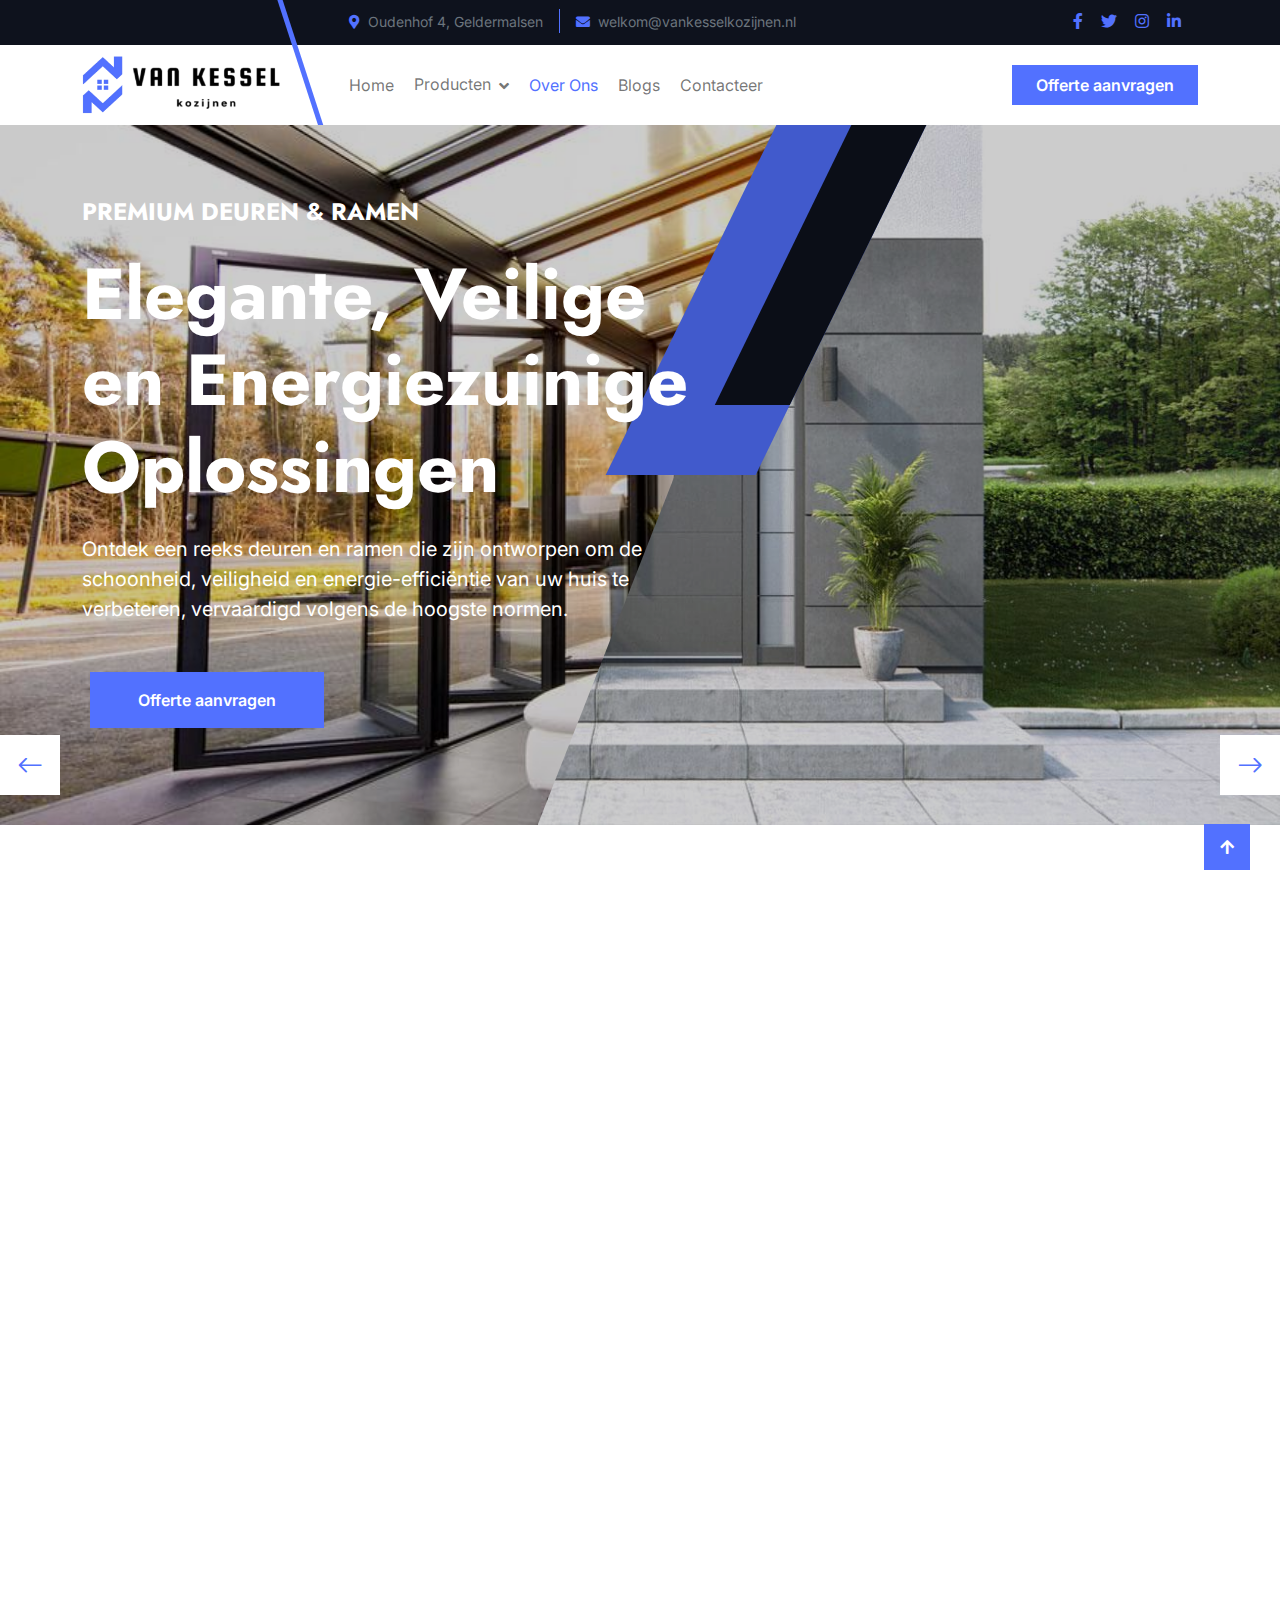
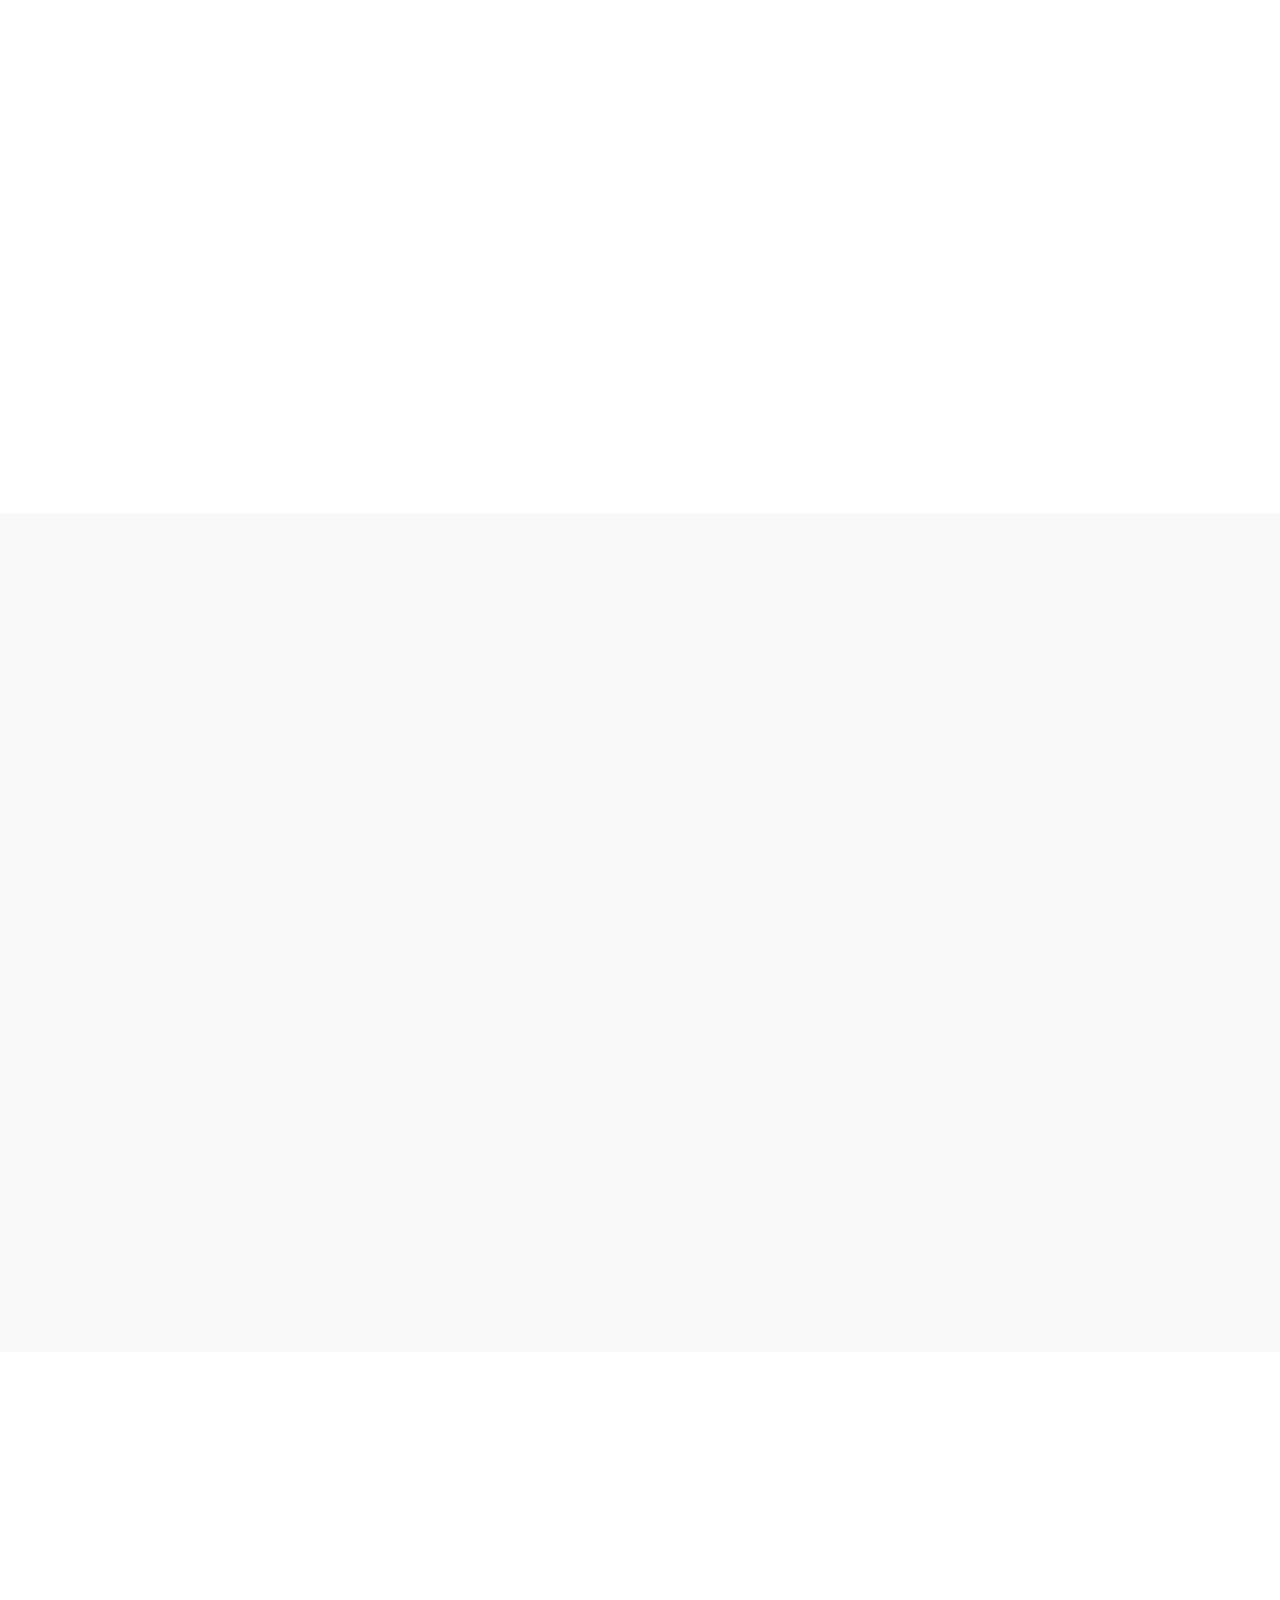
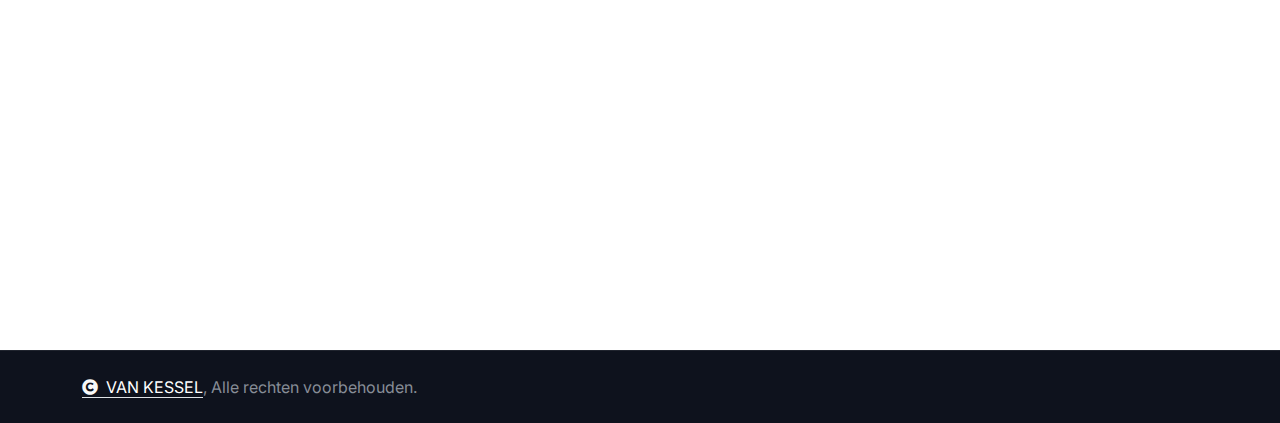
==== commit f458c29e: "main" ====
--- a/about.html
+++ b/about.html
@@ -38,80 +38,99 @@
             </div>
         </div>
         <!-- Spinner End -->
-
         
-
-         <!-- Navbar & Hero Start -->
-         <div class="container-fluid header-top">
-            <div class="container d-flex align-items-center">
-                <div class="d-flex align-items-center h-100">
-                    <a href="#" class="navbar-brand" style="height: 125px;">
-                        <!-- <h1 class="text-primary mb-0"><i class="fas fa-bolt"></i> DOOR</h1> -->
-                        <img class="logo" src="images/logo/Logo.png" alt="Logo">
-                    </a>
-                </div>
-                <div class="w-100 h-100">
-                    <div class="topbar px-0 py-2 d-none d-lg-block" style="height: 45px;">
-                        <div class="row gx-0 align-items-center">
-                            <div class="col-lg-8 text-center text-lg-center mb-lg-0">
-                                <div class="d-flex flex-wrap">
-                                    <div class="border-end border-primary pe-3">
-                                        <a href="#" class="text-muted small"><i class="fas fa-map-marker-alt text-primary me-2"></i>Enter the Location</a>
-                                    </div>
-                                    <div class="ps-3">
-                                        <a href="mailto:example@gmail.com" class="text-muted small"><i class="fas fa-envelope text-primary me-2"></i>write@gmail.com</a>
+ <!-- Navbar & Hero Start -->
+<div class="container-fluid header-top">
+    <div class="container d-flex align-items-center">
+        <div class="d-flex align-items-center h-100">
+            <a href="#" class="navbar-brand" style="height: 125px;">
+                <img class="logo" src="assets/logo/Logo.png" alt="Logo">
+            </a>
+        </div>
+        <div class="w-100 h-100">
+            <div class="topbar px-0 py-2 d-none d-lg-block" style="height: 45px;">
+                <div class="row gx-0 align-items-center">
+                    <div class="col-lg-8 text-center text-lg-center mb-lg-0">
+                        <div class="d-flex flex-wrap">
+                            <div class="border-end border-primary pe-3">
+                                <a href="#" class="text-muted small"><i class="fas fa-map-marker-alt text-primary me-2"></i>Oudenhof 4, Geldermalsen</a>
+                            </div>
+                            <div class="ps-3">
+                                <a href="mailto:example@gmail.com" class="text-muted small"><i class="fas fa-envelope text-primary me-2"></i>welkom@vankesselkozijnen.nl</a>
+                            </div>
+                        </div>
+                    </div>
+                    <div class="col-lg-4 text-center text-lg-end">
+                        <div class="d-flex justify-content-end">
+                            <div class="d-flex pe-3">
+                                <a class="btn p-0 text-primary me-3" href="#"><i class="fab fa-facebook-f"></i></a>
+                                <a class="btn p-0 text-primary me-3" href="#"><i class="fab fa-twitter"></i></a>
+                                <a class="btn p-0 text-primary me-3" href="#"><i class="fab fa-instagram"></i></a>
+                                <a class="btn p-0 text-primary me-0" href="#"><i class="fab fa-linkedin-in"></i></a>
+                            </div>
+                        </div>
+                    </div>
+                </div>
+            </div>
+            <div class="nav-bar px-0 py-lg-0" style="height: 80px;">
+                <nav class="navbar navbar-expand-lg navbar-light d-flex justify-content-lg-end">
+                    <a href="#" class="navbar-brand-2">
+                        <img class="logo" src="assets/logo/Logo.png" alt="Logo">
+                    </a>    
+                    <button class="navbar-toggler" type="button" data-bs-toggle="collapse" data-bs-target="#navbarCollapse">
+                        <span class="fa fa-bars"></span>
+                    </button>
+                    <div class="collapse navbar-collapse" id="navbarCollapse">
+                        <div class="navbar-nav mx-0 mx-lg-auto bg-white">
+                            <a href="index.html" class="nav-item nav-link">Home</a>
+
+                            <div class="nav-item dropdown">
+                                <a href="#" class="nav-link" data-bs-toggle="dropdown">
+                                    <span class="dropdown-toggle">Producten</span>
+                                </a>
+                                <!-- for small screen -->
+                                <div class="dropdown-menu">
+                                    <a href="plastic-doors.html" class="dropdown-item">Kunststof kozijnen</a>
+                                    <a href="plastic-windows-frames.html" class="dropdown-item">Kunststof deuren</a>
+                                    <a href="sliding-door.html" class="dropdown-item">Kunststof schuifdeuren</a>
+                                </div>
+                                  <!-- for Pc screen -->
+                                  <div class="dropdown-menu full-width-menu p-4 px-5 d-none d-lg-block" style="margin-left: -650px;">
+                                    <div class="row d-flex justify-content-center ">
+                                       
+                                        <div class="col-md-6 d-flex " style="padding-left: 140px;">
+                                            <img src="assets/logo/bolg-7.jpg" style="width: 300px;" class="img-fluid rounded shadow" alt="Product Image">
+                                         <div class="px-4">
+                                            <h5 class="text-primary">Ontdek Onze Producten</h5>
+                                            <p>Ontdek een breed scala aan hoogwaardige deuren en ramen die bij elk huis passen. Van klassieke houten ontwerpen tot moderne energiezuinige opties, vind de perfecte keuze voor uw ruimte.</p>
+                                        </div>
+                                        </div>
+                                        
+                                       
+                                        <div class="col-md-4">
+                                            <ul class="list-unstyled">
+                                                <li><a href="plastic-doors.html" class="dropdown-item">Kunststof Deuren</a></li>
+                                                <li><a href="plastic-windows-frames.html" class="dropdown-item">Kunststof Kozijnen</a></li>
+                                                <li><a href="sliding-door.html" class="dropdown-item">Kunststof Schuifdeuren</a></li>
+                                            </ul>
+                                        </div>
                                     </div>
                                 </div>
                             </div>
-                            <div class="col-lg-4 text-center text-lg-end">
-                                <div class="d-flex justify-content-end">
-                                    <div class="d-flex pe-3">
-                                        <a class="btn p-0 text-primary me-3" href="#"><i class="fab fa-facebook-f"></i></a>
-                                        <a class="btn p-0 text-primary me-3" href="#"><i class="fab fa-twitter"></i></a>
-                                        <a class="btn p-0 text-primary me-3" href="#"><i class="fab fa-instagram"></i></a>
-                                        <a class="btn p-0 text-primary me-0" href="#"><i class="fab fa-linkedin-in"></i></a>
-                                    </div>
-                                    <!-- <div class="dropdown ms-3">
-                                        <a href="https://heyflow.id/kozijnen-nl-2#postcode-aanmerking" target="_blank" class="text-white"><small class="text-body">Contact Us</small></a>
-                                    </div> -->
-                                </div>
-                            </div>
-                        </div>
-                    </div>
-                    <div class="nav-bar px-0 py-lg-0" style="height: 80px;">
-                        <nav class="navbar navbar-expand-lg navbar-light d-flex justify-content-lg-end">
-                            <a href="#" class="navbar-brand-2">
-                                <!-- <h1 class="text-primary mb-0"><i class="fas fa-bolt"></i> DOOR</h1> -->
-                       <img class="logo" src="images/logo/Logo.png" alt="Logo">
-                           </a>  
-                            <button class="navbar-toggler" type="button" data-bs-toggle="collapse" data-bs-target="#navbarCollapse">
-                                <span class="fa fa-bars"></span>
-                            </button>
-                            <div class="collapse navbar-collapse" id="navbarCollapse">
-                                <div class="navbar-nav mx-0 mx-lg-auto bg-white">
-                                    <a href="index.html" class="nav-item nav-link">Home</a>
-                                    <div class="nav-item dropdown">
-                                        <a href="#" class="nav-link" data-bs-toggle="dropdown">
-                                            <span class="dropdown-toggle">Products</span>
-                                        </a>
-                                        <div class="dropdown-menu">
-                                            <a href="Door.html" class="dropdown-item">Doors</a>
-                                            <a href="Windows.html" class="dropdown-item">Windows</a>
-                                        </div>
-                                    </div>
-                                    <a href="about.html" class="nav-item nav-link active">About</a>
-                                    <a href="contact.html" class="nav-item nav-link">Contact</a>
-                                    <div class="nav-btn ps-3">
-                                        <a href="https://heyflow.id/kozijnen-nl-2#postcode-aanmerking" target="_blank" class="btn btn-primary py-2 px-4 ms-0 ms-lg-3">Contact Us</a>
-                                    </div>
-                                </div>
-                            </div>
-                        </nav>
-                    </div>
-                </div>
-            </div>
-        </div>
-        <!-- Navbar & Hero End -->
+                            <a href="about.html" class="nav-item nav-link active" style="white-space: nowrap;">Over Ons</a>
+                            <a href="blogs.html" class="nav-item nav-link">Blogs</a>
+                            <a href="contact.html" class="nav-item nav-link">Contacteer</a>
+                            <div class="nav-btn ps-3">
+                                <a href="https://heyflow.id/kozijnen-nl-2#postcode-aanmerking" target="_blank" style="white-space: nowrap;" class="btn btn-primary py-2 px-4 ms-0 ms-lg-3">Offerte aanvragen</a>
+                            </div>
+                        </div>
+                    </div>
+                </nav>
+            </div>
+        </div>
+    </div>
+</div>
+<!-- Navbar & Hero End -->
 
         <!-- Modal Search Start -->
         <div class="modal fade" id="searchModal" tabindex="-1" aria-labelledby="exampleModalLabel" aria-hidden="true">
@@ -131,9 +150,7 @@
             </div>
         </div>
         <!-- Modal Search End -->
-
-
-          <!-- Carousel Start -->
+<!-- Carousel Start -->
 <div class="header-carousel owl-carousel overflow-hidden">
     <div class="header-carousel-item hero-section">
         <div class="hero-bg-half-1"></div>
@@ -143,11 +160,11 @@
                 <div class="row g-4 align-items-center">
                     <div class="col-lg-7 animated fadeInLeft">
                         <div class="text-sm-center text-md-start">
-                            <h4 class="text-white text-uppercase fw-bold mb-4">Premium Doors & Windows</h4>
-                            <h1 class="display-2 text-white mb-4">Elegant, Secure, and Energy-Efficient Solutions</h1>
-                            <p class="mb-5 fs-5">Discover a range of doors and windows designed to enhance your home’s beauty, security, and energy efficiency, crafted to meet the highest standards.</p>
+                            <h4 class="text-white text-uppercase fw-bold mb-4">Premium Deuren & Ramen</h4>
+                            <h1 class="display-2 text-white mb-4">Elegante, Veilige en Energiezuinige Oplossingen</h1>
+                            <p class="mb-5 fs-5">Ontdek een reeks deuren en ramen die zijn ontworpen om de schoonheid, veiligheid en energie-efficiëntie van uw huis te verbeteren, vervaardigd volgens de hoogste normen.</p>
                             <div class="d-flex justify-content-center justify-content-md-start flex-shrink-0 mb-4">
-                                <a class="btn btn-primary py-3 px-4 px-md-5 ms-2" href="https://heyflow.id/kozijnen-nl-2#postcode-aanmerking" target="_blank">Contact Us</a>
+                                <a class="btn btn-primary py-3 px-4 px-md-5 ms-2" href="https://heyflow.id/kozijnen-nl-2#postcode-aanmerking" target="_blank">Offerte aanvragen</a>
                             </div>
                         </div>
                     </div>
@@ -163,11 +180,11 @@
                 <div class="row g-4 align-items-center">
                     <div class="col-lg-7 animated fadeInLeft">
                         <div class="text-sm-center text-md-start">
-                            <h4 class="text-white text-uppercase fw-bold mb-4">Transform Your Space</h4>
-                            <h1 class="display-2 text-white mb-4">Quality Doors & Windows for Every Style</h1>
-                            <p class="mb-5 fs-5">From sleek modern designs to classic styles, our products are crafted to enhance any space, adding beauty, value, and performance to your home or business.</p>
+                            <h4 class="text-white text-uppercase fw-bold mb-4">Transformeer Uw Ruimte</h4>
+                            <h1 class="display-2 text-white mb-4">Kwaliteitsdeuren & -ramen Voor Elke Stijl</h1>
+                            <p class="mb-5 fs-5">Van strakke moderne ontwerpen tot klassieke stijlen, onze producten zijn vervaardigd om elke ruimte te verfraaien, en voegen schoonheid, waarde en prestaties toe aan uw huis of bedrijf.</p>
                             <div class="d-flex justify-content-center justify-content-md-start flex-shrink-0 mb-4">
-                                <a class="btn btn-primary py-3 px-4 px-md-5 ms-2" href="https://heyflow.id/kozijnen-nl-2#postcode-aanmerking" target="_blank">Contact Us</a>
+                                <a class="btn btn-primary py-3 px-4 px-md-5 ms-2" href="https://heyflow.id/kozijnen-nl-2#postcode-aanmerking" target="_blank">Offerte aanvragen</a>
                             </div>
                         </div>
                     </div>
@@ -180,49 +197,49 @@
 
 
 
-          <!-- About Start -->
+<!-- About Start -->
 <div class="container-fluid about py-5">
     <div class="container py-5">
         <div class="row g-5">
             <div class="col-lg-7 wow fadeInLeft" data-wow-delay="0.2s">
                 <div class="h-100">
-                    <h4 class="text-primary">About Us</h4>
-                    <h1 class="display-4 mb-4">Crafting Quality Doors & Windows for Your Home and Office</h1>
+                    <h4 class="text-primary">Over Ons</h4>
+                    <h1 class="display-4 mb-4">Het Maken van Kwaliteitsdeuren & -ramen voor Uw Huis en Kantoor</h1>
                     <div class="row g-4 mb-4">
                         <div class="col-md-6">
                             <a href="#" class="d-flex">
                                 <span class="fas fa-door-open fa-3x me-3"></span>
-                                <h4 class="mb-0">Custom Door Solutions</h4>
+                                <h4 class="mb-0">Op maat gemaakte Deuroplossingen</h4>
                             </a>
                         </div>
                         <div class="col-md-6">
                             <a href="#" class="d-flex">
                                 <span class="fas fa-window-restore fa-3x me-3"></span>
-                                <h4 class="mb-0">Energy-Efficient Windows</h4>
+                                <h4 class="mb-0">Energie-efficiënte Ramen</h4>
                             </a>
                         </div>
                     </div>
-                    <p class="mb-4">With years of experience, we are dedicated to providing you with doors and windows that combine functionality, security, and aesthetic appeal. Our products are crafted with precision and designed to complement any architectural style.</p>
+                    <p class="mb-4">Met jarenlange ervaring zijn wij toegewijd aan het leveren van deuren en ramen die functionaliteit, veiligheid en esthetische aantrekkingskracht combineren. Onze producten worden met precisie vervaardigd en zijn ontworpen om bij elke architecturale stijl te passen.</p>
                     <div class="text-dark mb-4">
-                        <p class="fs-5"><span class="fa fa-check text-primary me-2"></span> Durable and secure door installations.</p>
-                        <p class="fs-5"><span class="fa fa-check text-primary me-2"></span> Energy-saving window solutions.</p>
-                        <p class="fs-5"><span class="fa fa-check text-primary me-2"></span> High-quality materials and craftsmanship.</p>
-                    </div>
-                    <a class="btn btn-primary py-3 px-4 px-md-5 ms-2" href="https://heyflow.id/kozijnen-nl-2#postcode-aanmerking" target="_blank">Contact Us</a>
+                        <p class="fs-5"><span class="fa fa-check text-primary me-2"></span> Duurzame en veilige deurinstallaties.</p>
+                        <p class="fs-5"><span class="fa fa-check text-primary me-2"></span> Energiezuinige raamoplossingen.</p>
+                        <p class="fs-5"><span class="fa fa-check text-primary me-2"></span> Hoogwaardige materialen en vakmanschap.</p>
+                    </div>
+                    <a class="btn btn-primary py-3 px-4 px-md-5 ms-2" href="https://heyflow.id/kozijnen-nl-2#postcode-aanmerking" target="_blank">Offerte aanvragen</a>
                 </div>
             </div>
             <div class="col-lg-5 wow fadeInRight" data-wow-delay="0.2s">
                 <div class="position-relative h-100">
-                    <img src="./assets/about/about-page.jpg" class="img-fluid w-100 h-100" style="object-fit: cover;" alt="About Us Image">
+                    <img src="./assets/about/about-page.jpg" class="img-fluid w-100 h-100" style="object-fit: cover;" alt="Over Ons Afbeelding">
                     <div class="bg-white">
                         <div class="position-absolute pt-3 bg-white" style="width: 50%; left: 0; bottom: 0;">
                             <div class="bg-primary p-4">
                                 <h4 class="display-2 mb-0">25+</h4>
-                                <p class="text-white fs-5 mb-0">Years of Experience</p>
+                                <p class="text-white fs-5 mb-0">Jaren van Ervaring</p>
                             </div>
                         </div>
                         <div class="position-absolute p-3 bg-white pb-0 pe-0" style="width: 50%; bottom: 0; right: 0;">
-                            <img src="images/about-2-2.jpg" class="img-fluid" alt="Additional Image">
+                            <img src="assets/about/about-1.jpg" class="img-fluid" alt="Extra Afbeelding">
                         </div>
                     </div>
                 </div>
@@ -231,56 +248,52 @@
     </div>
 </div>
 <!-- About End -->
-   <!-- Banner Start -->
-   <div class="container-fluid banner py-5 wow zoomIn" data-wow-delay="0.2s">
+
+<!-- Banner Start -->
+<div class="container-fluid banner py-5 wow zoomIn" data-wow-delay="0.2s">
     <div class="banner-design-1"></div>
     <div class="banner-design-2"></div>
     <div class="container py-5">
         <div class="row g-5">
             <div class="col-lg-8">
                 <div class="">
-                    <h4 class="text-white">Connect With Us</h4>
-                    <h1 class="display-4 text-white mb-0">Enhancing Spaces with High-Quality Doors & Windows</h1>
+                    <h4 class="text-white">Verbinden met Ons</h4>
+                    <h1 class="display-4 text-white mb-0">Ruimtes Versterken met Kwaliteitsdeuren & -ramen</h1>
                 </div>
             </div>
             <div class="col-lg-4">
                 <div class="d-flex align-items-center justify-content-lg-end h-100">
-                    <a class="btn btn-primary py-3 px-4 px-md-5 ms-2" href="https://heyflow.id/kozijnen-nl-2#postcode-aanmerking" target="_blank">Contact Us</a>
+                    <a class="btn btn-primary py-3 px-4 px-md-5 ms-2" href="https://heyflow.id/kozijnen-nl-2#postcode-aanmerking" target="_blank">Offerte aanvragen</a>
                 </div>
             </div>
         </div>
     </div>
 </div>
 <!-- Banner End -->
-      
+
 <!-- Projects Start -->
 <div class="container-fluid projects bg-light py-5">
     <div class="container py-5">
         <div class="row g-5">
             <div class="col-lg-5 wow fadeInLeft" data-wow-delay="0.2s">
                 <div>
-                    <h4 class="text-primary">Our Projects</h4>
-                    <h1 class="display-4 mb-4">Crafting Quality Doors & Windows</h1>
-                    <p class="mb-5">Explore our commitment to design, durability, and exceptional craftsmanship in each of our projects.</p>
+                    <h4 class="text-primary">Onze Projecten</h4>
+                    <h1 class="display-4 mb-4">Het Maken van Kwaliteitsdeuren & -ramen</h1>
+                    <p class="mb-5">Ontdek onze toewijding aan ontwerp, duurzaamheid en uitzonderlijk vakmanschap in elk van onze projecten.</p>
                     <ul class="nav">
                         <li class="nav-item bg-white mb-4 w-100">
                             <a class="d-flex align-items-center h4 mb-0 p-3 active" data-bs-toggle="pill" href="#ProjectsTab-1">
-                                <div class="projects-icon btn-md-square bg-primary text-white me-3"><span class="fas fa-door-open small"></span></div><span>Modern Entryways</span>
-                            </a>
-                        </li>
-                        <li class="nav-item bg-white mb-4 w-100">
-                            <a class="d-flex align-items-center h4 mb-0 p-3" data-bs-toggle="pill" href="#ProjectsTab-2">
-                                <div class="projects-icon btn-md-square bg-primary text-white me-3"><span class="fas fa-window-maximize small"></span></div><span>Panoramic Windows</span>
+                                <div class="projects-icon btn-md-square bg-primary text-white me-3"><span class="fas fa-door-open small"></span></div><span>Moderne Toegangsdeuren</span>
                             </a>
                         </li>
                         <li class="nav-item bg-white mb-4 w-100">
                             <a class="d-flex align-items-center h4 mb-0 p-3" data-bs-toggle="pill" href="#ProjectsTab-3">
-                                <div class="projects-icon btn-md-square bg-primary text-white me-3"><span class="fas fa-home small"></span></div><span>Customized Patio Doors</span>
+                                <div class="projects-icon btn-md-square bg-primary text-white me-3"><span class="fas fa-home small"></span></div><span>Op Maat Gemaakte Patiodeuren</span>
                             </a>
                         </li>
                         <li class="nav-item bg-white mb-4 w-100">
                             <a class="d-flex align-items-center h4 mb-0 p-3" data-bs-toggle="pill" href="#ProjectsTab-4">
-                                <div class="projects-icon btn-md-square bg-primary text-white me-3"><span class="fas fa-shield-alt small"></span></div><span>Security & Style Solutions</span>
+                                <div class="projects-icon btn-md-square bg-primary text-white me-3"><span class="fas fa-shield-alt small"></span></div><span>Beveiligings- en Stijloplossingen</span>
                             </a>
                         </li>
                     </ul>
@@ -290,41 +303,31 @@
                 <div class="tab-content">
                     <div id="ProjectsTab-1" class="tab-pane fade show p-0 active">
                         <div class="projects-item">
-                            <img src="assets/project-img/door-1.webp" class="img-fluid w-100" alt="Modern Entryways">
+                            <img src="assets/project-img/door-1.webp" class="img-fluid w-100" alt="Moderne Toegangsdeuren">
                             <div class="projects-content bg-white p-4">
-                                <h4 class="mb-3">Modern Entryways</h4>
-                                <p class="mb-4">Discover our premium entry doors, blending contemporary design with enhanced durability to create lasting first impressions.</p>
-                                <a class="btn btn-primary py-2 px-4" href="#">Read More</a>
-                            </div>
-                        </div>
-                    </div>
-                    <div id="ProjectsTab-2" class="tab-pane fade show p-0">
-                        <div class="projects-item">
-                            <img src="assets/project-img/Panoramic-Windows.jpg" class="img-fluid w-100" alt="Panoramic Windows">
-                            <div class="projects-content bg-white p-4">
-                                <h4 class="mb-3">Panoramic Windows</h4>
-                                <p class="mb-4">Our expansive windows maximize natural light and offer scenic views, all while ensuring energy efficiency and style.</p>
-                                <a class="btn btn-primary py-2 px-4" href="#">Read More</a>
+                                <h4 class="mb-3">Moderne Toegangsdeuren</h4>
+                                <p class="mb-4">Ontdek onze premium toegangspoorten, die eigentijds ontwerp combineren met verbeterde duurzaamheid om blijvende eerste indrukken te maken.</p>
+                                <a class="btn btn-primary py-2 px-4" href="https://heyflow.id/kozijnen-nl-2#postcode-aanmerking">Lees Meer</a>
                             </div>
                         </div>
                     </div>
                     <div id="ProjectsTab-3" class="tab-pane fade show p-0">
                         <div class="projects-item">
-                            <img src="assets/project-img/project-patio.webp" class="img-fluid w-100" alt="Customized Patio Doors">
+                            <img src="assets/project-img/project-patio.webp" class="img-fluid w-100" alt="Op Maat Gemaakte Patiodeuren">
                             <div class="projects-content bg-white p-4">
-                                <h4 class="mb-3">Customized Patio Doors</h4>
-                                <p class="mb-4">Our patio doors are designed to elevate indoor-outdoor living with seamless design, premium materials, and customization options.</p>
-                                <a class="btn btn-primary py-2 px-4" href="#">Read More</a>
+                                <h4 class="mb-3">Op Maat Gemaakte Patiodeuren</h4>
+                                <p class="mb-4">Onze patiodeuren zijn ontworpen om het binnen-buitenleven te verbeteren met naadloos ontwerp, premium materialen en maatwerkopties.</p>
+                                <a class="btn btn-primary py-2 px-4" href="https://heyflow.id/kozijnen-nl-2#postcode-aanmerking">Lees Meer</a>
                             </div>
                         </div>
                     </div>
                     <div id="ProjectsTab-4" class="tab-pane fade show p-0">
                         <div class="projects-item">
-                            <img src="assets/project-img/Security-Solutions.jpg" class="img-fluid w-100" alt="Security & Style Solutions">
+                            <img src="assets/project-img/Security-Solutions.jpg" class="img-fluid w-100" alt="Beveiligings- en Stijloplossingen">
                             <div class="projects-content bg-white p-4">
-                                <h4 class="mb-4">Security & Style Solutions</h4>
-                                <p class="mb-4">We prioritize security without compromising on design, offering doors and windows that provide peace of mind with style.</p>
-                                <a class="btn btn-primary py-2 px-4" href="#">Read More</a>
+                                <h4 class="mb-4">Beveiligings- en Stijloplossingen</h4>
+                                <p class="mb-4">Wij geven prioriteit aan veiligheid zonder concessies te doen aan ontwerp, met deuren en ramen die gemoedsrust en stijl bieden.</p>
+                                <a class="btn btn-primary py-2 px-4" href="https://heyflow.id/kozijnen-nl-2#postcode-aanmerking">Lees Meer</a>
                             </div>
                         </div>
                     </div>
@@ -335,14 +338,15 @@
 </div>
 <!-- Projects End -->
 
-  <!-- Footer Start -->
+
+<!-- Footer Start -->
 <div class="container-fluid footer bg-dark py-5 wow fadeIn" data-wow-delay="0.2s">
     <div class="container py-5">
         <div class="row g-5 mb-5 align-items-center">
             <div class="col-lg-7">
                 <div class="position-relative mx-auto">
-                    <input class="form-control w-100 py-3 ps-4 pe-5" type="text" placeholder="Enter your email to subscribe">
-                    <button type="button" class="btn btn-primary position-absolute top-0 end-0 py-2 px-4 mt-2 me-2">Subscribe</button>
+                    <input class="form-control w-100 py-3 ps-4 pe-5" type="text" placeholder="Vul je e-mailadres in om je te abonneren">
+                    <button type="button" class="btn btn-primary position-absolute top-0 end-0 py-2 px-4 mt-2 me-2">Abonneer</button>
                 </div>
             </div>
             <div class="col-lg-5">
@@ -357,37 +361,40 @@
         <div class="row g-5">
             <div class="col-md-6 col-lg-6 col-xl-3">
                 <div class="footer-item d-flex flex-column">
-                    <div class="footer-item">
-                        <h3 class="text-white mb-4"><i class="fas fa-door-open text-primary me-3"></i>Window & Door Co.</h3>
-                        <p class="mb-3">Transform your home with our premium doors and windows, crafted for quality, durability, and style. Let us bring light and elegance to every room.</p>
+                    <div class=" h-100 footer-item">
+                        <a href="#" class="navbar-brand pb-3" style="height: 125px;">
+                            <!-- <h1 class="text-primary mb-0"><i class="fas fa-bolt"></i> DOOR</h1> -->
+                            <img class="logo" src="assets/logo/Logo.png" alt="Logo">
+                        </a>
+                        <p class="mb-3">Transformeer je huis met onze premium deuren en ramen, ontworpen voor kwaliteit, duurzaamheid en stijl. Laat ons licht en elegantie brengen in elke kamer.</p>
                     </div>
                 </div>
             </div>
             <div class="col-md-6 col-lg-6 col-xl-3">
                 <div class="footer-item d-flex flex-column">
-                    <h4 class="text-white mb-4">Quick Links</h4>
-                    <a href="index.html"> Home</a>
-                    <a href="door.html"> Products</a>
-                    <a href="about.html"> About Us</a>
-                    <a href="#"> Testimonials</a>
-                    <a href="contact.html"> Contact Us</a>
+                    <h4 class="text-white mb-4">Snelkoppelingen</h4>
+                    <a href="#"> Home</a>
+                    <a href="plastic-doors.html"> Producten</a>
+                    <a href="about.html"> Over Ons</a>
+                    <a href="blogs.html">Blogs</a>
+                    <a href="contact.html"> Contact</a>
                 </div>
             </div>
             <div class="col-md-6 col-lg-6 col-xl-3">
                 <div class="footer-item d-flex flex-column">
-                    <h4 class="text-white mb-4">Our Services</h4>
-                    <a href="#"> Custom Doors</a>
-                    <a href="#"> Energy-Efficient Windows</a>
-                    <a href="#"> Sliding & Patio Doors</a>
-                    <a href="#"> Window Replacement</a>
-                    <a href="#"> Installation Services</a>
+                    <h4 class="text-white mb-4">Onze Diensten</h4>
+                    <a href="#"> Op Maat Gemaakte Deuren</a>
+                    <a href="#"> Energie-efficiënte Ramen</a>
+                    <a href="#"> Schuifdeuren & Patio Deuren</a>
+                    <a href="#"> Vervangen van Ramen</a>
+                    <a href="#"> Installatiediensten</a>
                 </div>
             </div>
             <div class="col-md-6 col-lg-6 col-xl-3">
                 <div class="footer-item d-flex flex-column">
-                    <h4 class="text-white mb-4">Contact Info</h4>
-                    <a href="#"><i class="fa fa-map-marker-alt text-primary me-2"></i> Enter Your Address here</a>
-                    <a href="mailto:info@windowdoorco.com"><i class="fas fa-envelope text-primary me-2"></i> enter@gmail.com</a>
+                    <h4 class="text-white mb-4">Contactgegevens</h4>
+                    <a href="#"><i class="fa fa-map-marker-alt text-primary me-2"></i>Oudenhof 4, Geldermalsen</a>
+                    <a href="mailto:info@windowdoorco.com"><i class="fas fa-envelope text-primary me-2"></i>welkom@vankesselkozijnen.nl</a>
                     <a href="tel:+01234567890"><i class="fas fa-phone text-primary me-2"></i> +012 123 00000</a>
                     <a href="tel:+01234567890" class="mb-3"><i class="fas fa-print text-primary me-2"></i> +012 123 00000</a>
                 </div>
@@ -397,22 +404,18 @@
 </div>
 <!-- Footer End -->
 
-      <!-- Copyright Start -->
-      <div class="container-fluid copyright py-4">
-        <div class="container">
-            <div class="row g-4 align-items-center">
-                <div class="col-md-6 text-center text-md-start mb-md-0">
-                    <span class="text-body"><a href="#" class="border-bottom text-white"><i class="fas fa-copyright text-light me-2"></i>VAN KESSEL</a>, All right reserved.</span>
-                </div>
-            </div>
-        </div>
-    </div>
-    <!-- Copyright End -->
-
-         
-
-
         
+        <!-- Copyright Start -->
+        <div class="container-fluid copyright py-4">
+            <div class="container">
+                <div class="row g-4 align-items-center">
+                    <div class="col-md-6 text-center text-md-start mb-md-0">
+                        <span class="text-body"><a href="#" class="border-bottom text-white"><i class="fas fa-copyright text-light me-2"></i>VAN KESSEL</a>, Alle rechten voorbehouden.</span>
+                    </div>
+                </div>
+            </div>
+        </div>
+        <!-- Copyright End -->
 
 
         <!-- Back to Top -->
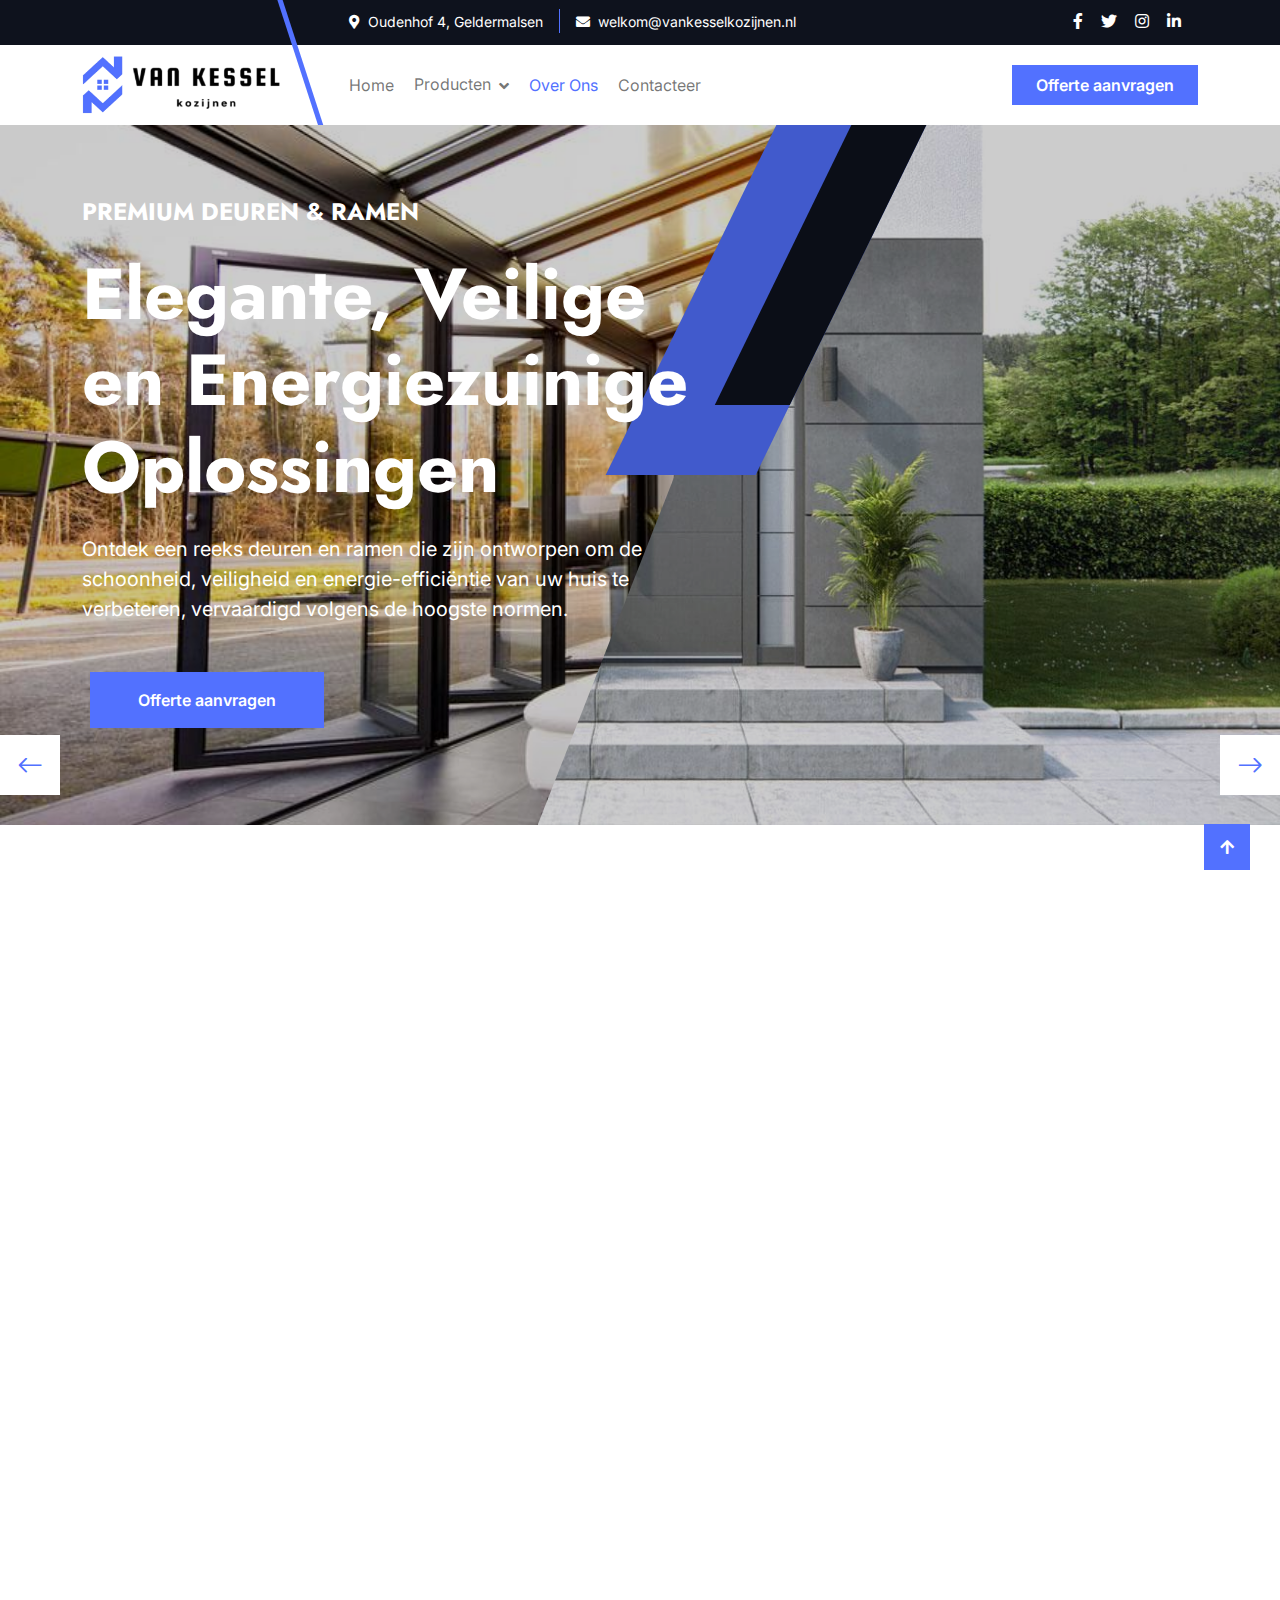
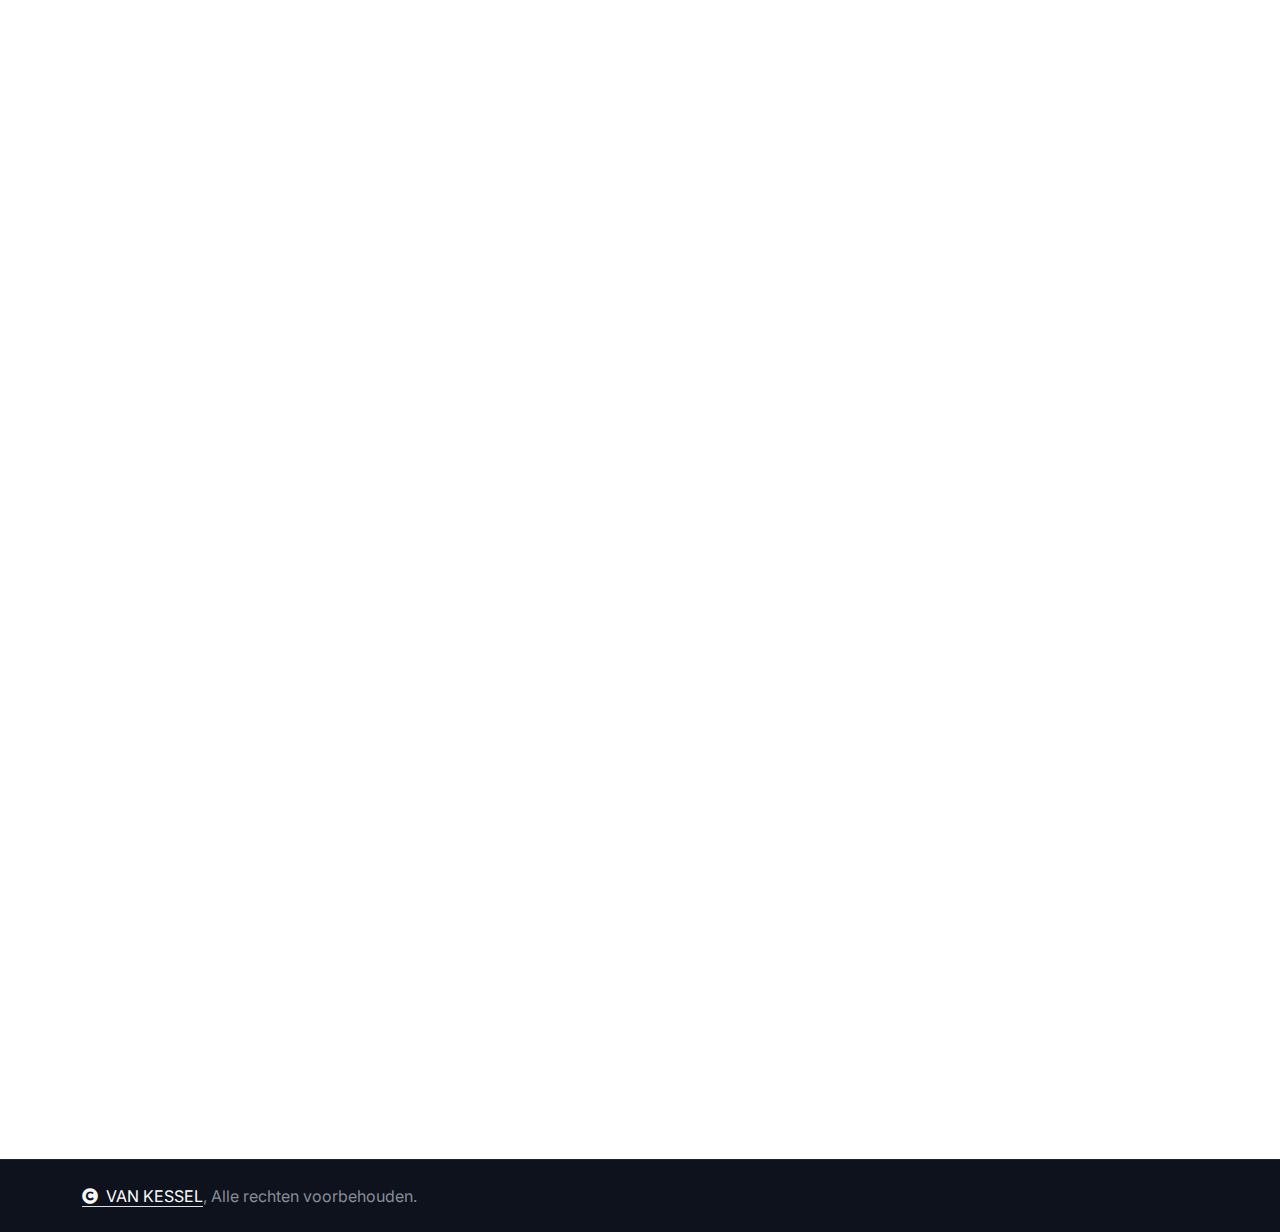
==== commit a45003fe: "finalversion" ====
--- a/about.html
+++ b/about.html
@@ -53,20 +53,20 @@
                     <div class="col-lg-8 text-center text-lg-center mb-lg-0">
                         <div class="d-flex flex-wrap">
                             <div class="border-end border-primary pe-3">
-                                <a href="#" class="text-muted small"><i class="fas fa-map-marker-alt text-primary me-2"></i>Oudenhof 4, Geldermalsen</a>
+                                <a href="#" class="text-white small"><i class="fas fa-map-marker-alt text-white me-2"></i>Oudenhof 4, Geldermalsen</a>
                             </div>
                             <div class="ps-3">
-                                <a href="mailto:example@gmail.com" class="text-muted small"><i class="fas fa-envelope text-primary me-2"></i>welkom@vankesselkozijnen.nl</a>
+                                <a href="mailto:example@gmail.com" class="text-white small"><i class="fas fa-envelope text-white me-2"></i>welkom@vankesselkozijnen.nl</a>
                             </div>
                         </div>
                     </div>
                     <div class="col-lg-4 text-center text-lg-end">
                         <div class="d-flex justify-content-end">
                             <div class="d-flex pe-3">
-                                <a class="btn p-0 text-primary me-3" href="#"><i class="fab fa-facebook-f"></i></a>
-                                <a class="btn p-0 text-primary me-3" href="#"><i class="fab fa-twitter"></i></a>
-                                <a class="btn p-0 text-primary me-3" href="#"><i class="fab fa-instagram"></i></a>
-                                <a class="btn p-0 text-primary me-0" href="#"><i class="fab fa-linkedin-in"></i></a>
+                                <a class="btn p-0 text-white me-3" href="#"><i class="fab fa-facebook-f"></i></a>
+                                <a class="btn p-0 text-white me-3" href="#"><i class="fab fa-twitter"></i></a>
+                                <a class="btn p-0 text-white me-3" href="#"><i class="fab fa-instagram"></i></a>
+                                <a class="btn p-0 text-white me-0" href="#"><i class="fab fa-linkedin-in"></i></a>
                             </div>
                         </div>
                     </div>
@@ -118,7 +118,7 @@
                                 </div>
                             </div>
                             <a href="about.html" class="nav-item nav-link active" style="white-space: nowrap;">Over Ons</a>
-                            <a href="blogs.html" class="nav-item nav-link">Blogs</a>
+                            <!-- <a href="blogs.html" class="nav-item nav-link">Blogs</a> -->
                             <a href="contact.html" class="nav-item nav-link">Contacteer</a>
                             <div class="nav-btn ps-3">
                                 <a href="https://heyflow.id/kozijnen-nl-2#postcode-aanmerking" target="_blank" style="white-space: nowrap;" class="btn btn-primary py-2 px-4 ms-0 ms-lg-3">Offerte aanvragen</a>
@@ -201,7 +201,7 @@
 <div class="container-fluid about py-5">
     <div class="container py-5">
         <div class="row g-5">
-            <div class="col-lg-7 wow fadeInLeft" data-wow-delay="0.2s">
+            <div class="col-lg-7 wow ">
                 <div class="h-100">
                     <h4 class="text-primary">Over Ons</h4>
                     <h1 class="display-4 mb-4">Het Maken van Kwaliteitsdeuren & -ramen voor Uw Huis en Kantoor</h1>
@@ -228,7 +228,7 @@
                     <a class="btn btn-primary py-3 px-4 px-md-5 ms-2" href="https://heyflow.id/kozijnen-nl-2#postcode-aanmerking" target="_blank">Offerte aanvragen</a>
                 </div>
             </div>
-            <div class="col-lg-5 wow fadeInRight" data-wow-delay="0.2s">
+            <div class="col-lg-5 wow">
                 <div class="position-relative h-100">
                     <img src="./assets/about/about-page.jpg" class="img-fluid w-100 h-100" style="object-fit: cover;" alt="Over Ons Afbeelding">
                     <div class="bg-white">
@@ -239,7 +239,7 @@
                             </div>
                         </div>
                         <div class="position-absolute p-3 bg-white pb-0 pe-0" style="width: 50%; bottom: 0; right: 0;">
-                            <img src="assets/about/about-1.jpg" class="img-fluid" alt="Extra Afbeelding">
+                            <img src="assets/about/about-page-update.jpg" class="img-fluid" alt="Extra Afbeelding">
                         </div>
                     </div>
                 </div>
@@ -250,7 +250,7 @@
 <!-- About End -->
 
 <!-- Banner Start -->
-<div class="container-fluid banner py-5 wow zoomIn" data-wow-delay="0.2s">
+<div class="container-fluid banner py-5 wow zoomIn mb-5" data-wow-delay="0.2s">
     <div class="banner-design-1"></div>
     <div class="banner-design-2"></div>
     <div class="container py-5">
@@ -272,7 +272,7 @@
 <!-- Banner End -->
 
 <!-- Projects Start -->
-<div class="container-fluid projects bg-light py-5">
+<div class="container-fluid projects bg-light py-5 d-none">
     <div class="container py-5">
         <div class="row g-5">
             <div class="col-lg-5 wow fadeInLeft" data-wow-delay="0.2s">
@@ -386,8 +386,7 @@
                     <a href="#"> Op Maat Gemaakte Deuren</a>
                     <a href="#"> Energie-efficiënte Ramen</a>
                     <a href="#"> Schuifdeuren & Patio Deuren</a>
-                    <a href="#"> Vervangen van Ramen</a>
-                    <a href="#"> Installatiediensten</a>
+                    <a href="#"> Ramen Kleuren</a>
                 </div>
             </div>
             <div class="col-md-6 col-lg-6 col-xl-3">
--- a/css/style.css
+++ b/css/style.css
@@ -1,4 +1,7 @@
 /* custom */
+body{
+  overflow-x: hidden;
+}
 @media (max-width: 1230px) {
   #fact {
     display: none;
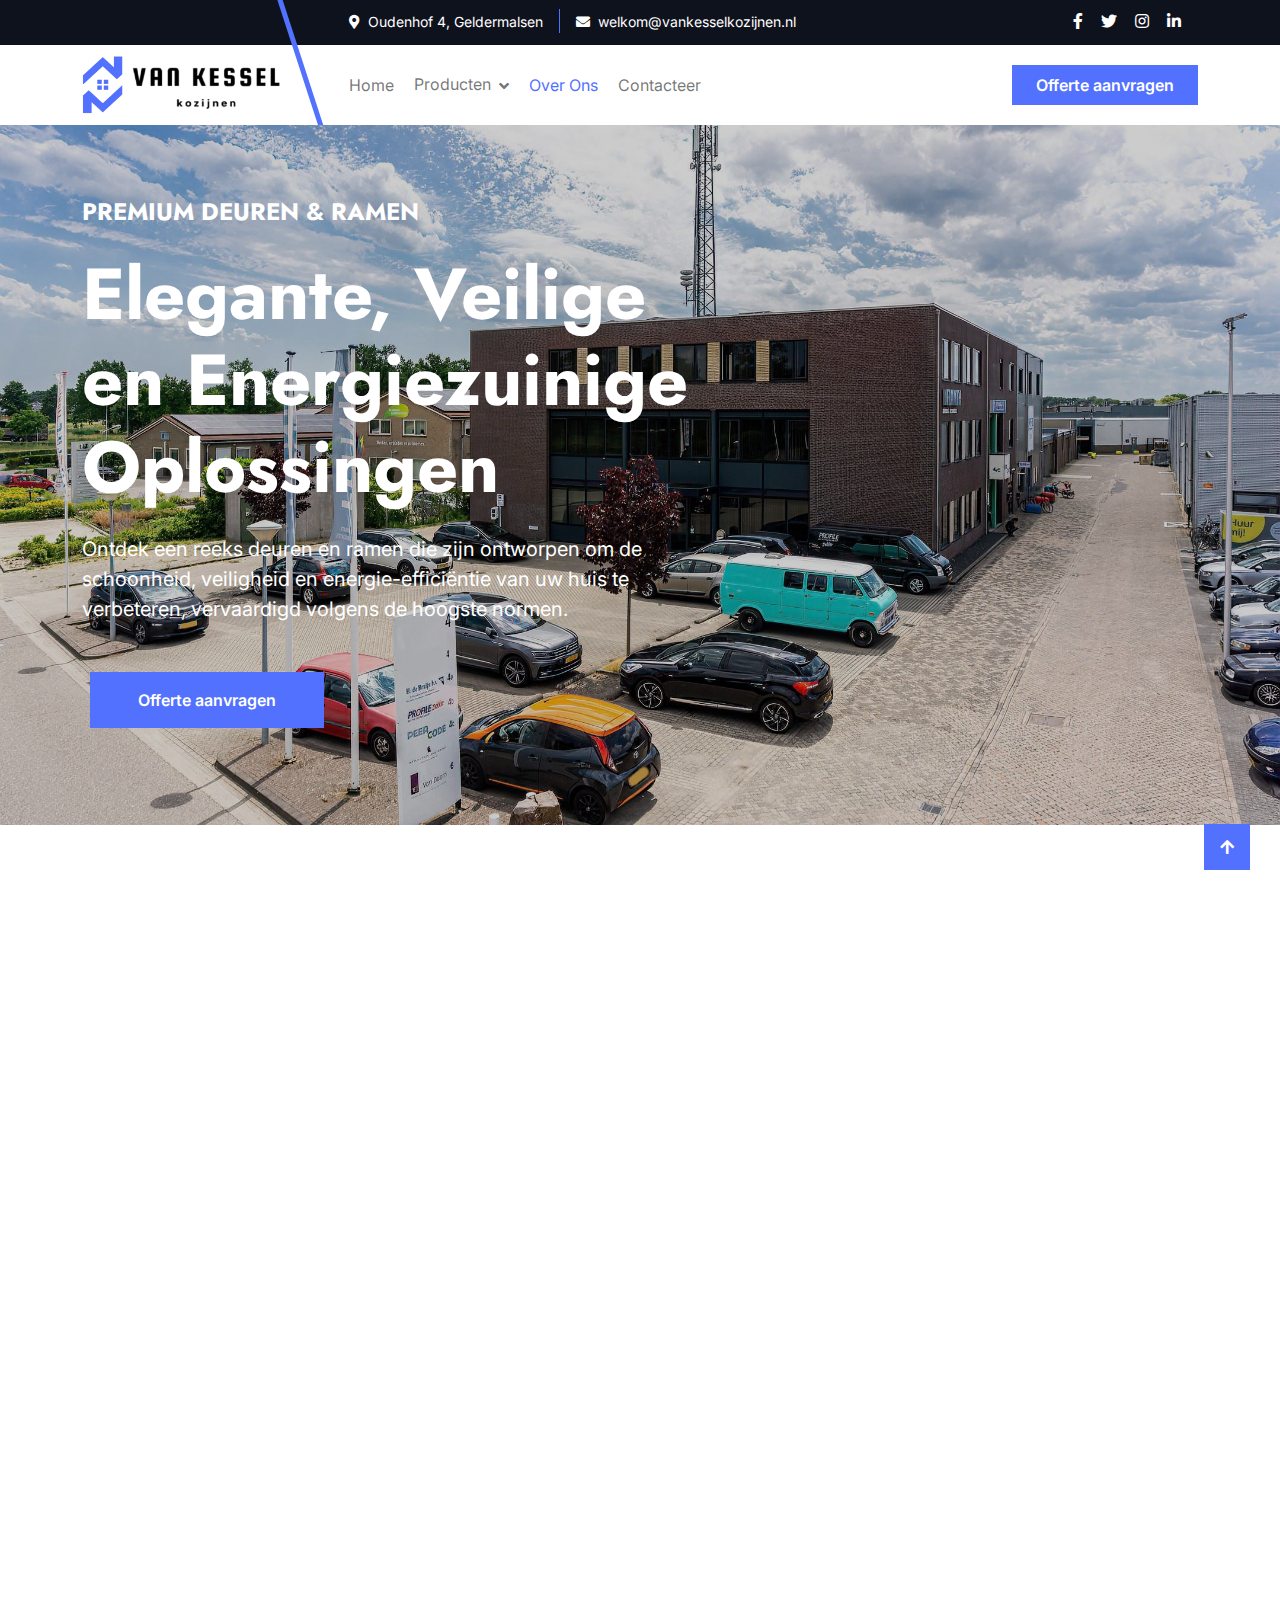
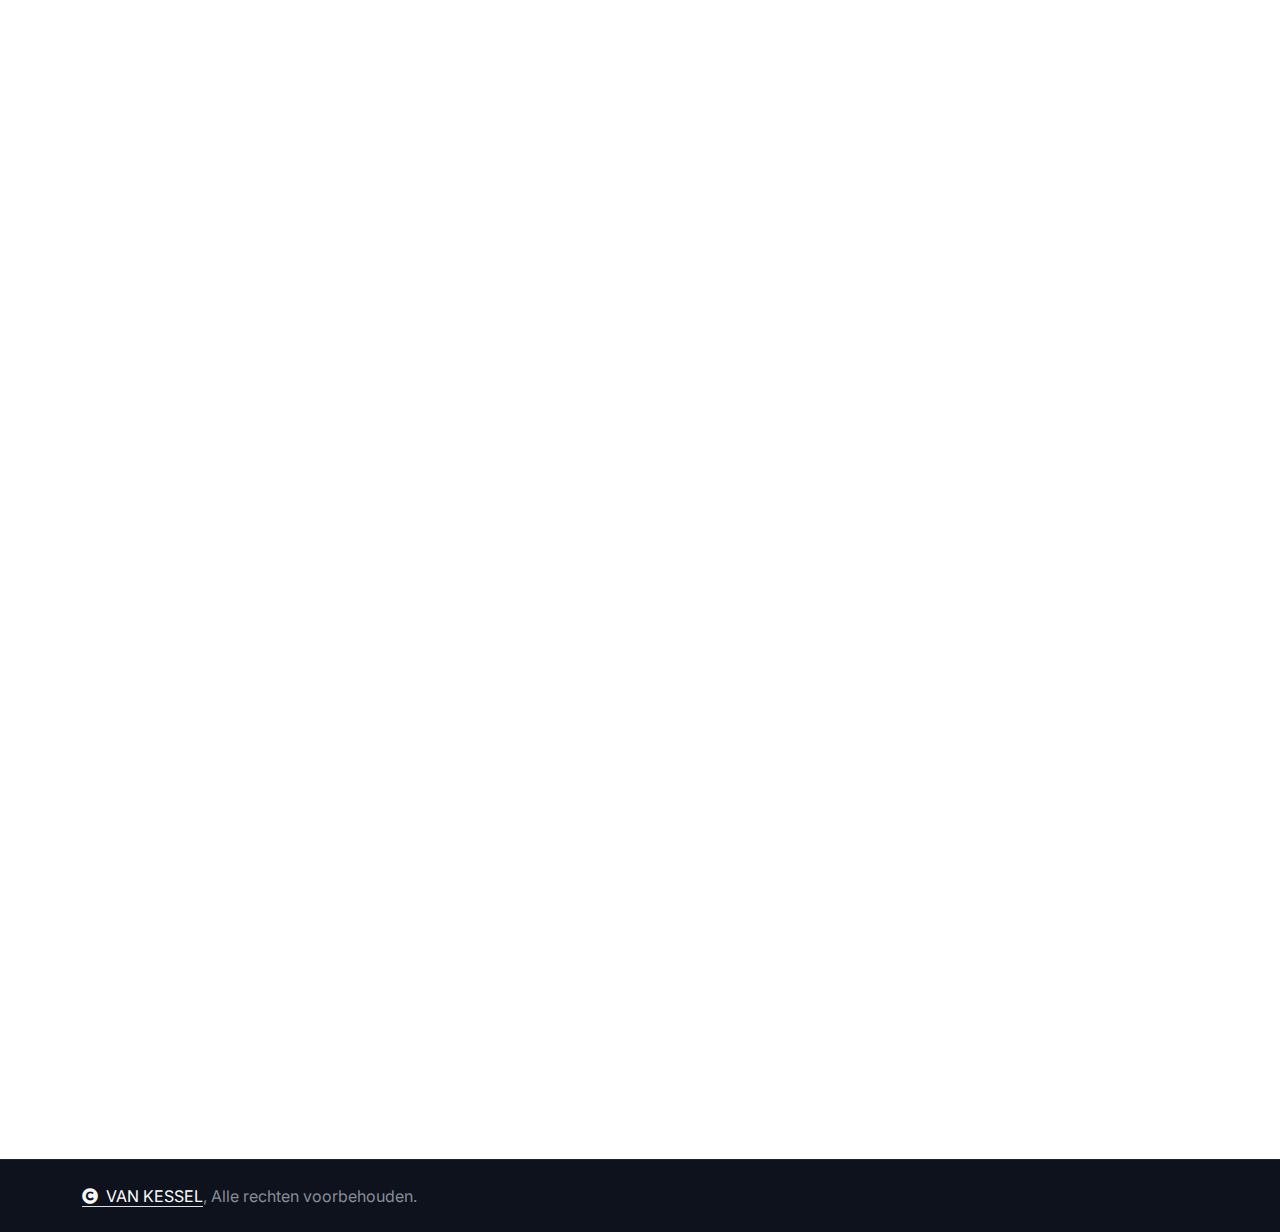
==== commit 6c09ea59: "fix" ====
--- a/about.html
+++ b/about.html
@@ -153,8 +153,8 @@
 <!-- Carousel Start -->
 <div class="header-carousel owl-carousel overflow-hidden">
     <div class="header-carousel-item hero-section">
-        <div class="hero-bg-half-1"></div>
-        <div class="hero-shape-1"></div>
+        <!-- <div class="hero-bg-half-1"></div>
+        <div class="hero-shape-1"></div> -->
         <div class="carousel-caption">
             <div class="container">
                 <div class="row g-4 align-items-center">
@@ -162,7 +162,7 @@
                         <div class="text-sm-center text-md-start">
                             <h4 class="text-white text-uppercase fw-bold mb-4">Premium Deuren & Ramen</h4>
                             <h1 class="display-2 text-white mb-4">Elegante, Veilige en Energiezuinige Oplossingen</h1>
-                            <p class="mb-5 fs-5">Ontdek een reeks deuren en ramen die zijn ontworpen om de schoonheid, veiligheid en energie-efficiëntie van uw huis te verbeteren, vervaardigd volgens de hoogste normen.</p>
+                            <p class="mb-5 fs-5 text-white">Ontdek een reeks deuren en ramen die zijn ontworpen om de schoonheid, veiligheid en energie-efficiëntie van uw huis te verbeteren, vervaardigd volgens de hoogste normen.</p>
                             <div class="d-flex justify-content-center justify-content-md-start flex-shrink-0 mb-4">
                                 <a class="btn btn-primary py-3 px-4 px-md-5 ms-2" href="https://heyflow.id/kozijnen-nl-2#postcode-aanmerking" target="_blank">Offerte aanvragen</a>
                             </div>
@@ -172,7 +172,7 @@
             </div>
         </div>
     </div>
-    <div class="header-carousel-item hero-section">
+    <!-- <div class="header-carousel-item hero-section">
         <div class="hero-bg-half-2"></div>
         <div class="hero-shape-2"></div>
         <div class="carousel-caption">
@@ -182,7 +182,7 @@
                         <div class="text-sm-center text-md-start">
                             <h4 class="text-white text-uppercase fw-bold mb-4">Transformeer Uw Ruimte</h4>
                             <h1 class="display-2 text-white mb-4">Kwaliteitsdeuren & -ramen Voor Elke Stijl</h1>
-                            <p class="mb-5 fs-5">Van strakke moderne ontwerpen tot klassieke stijlen, onze producten zijn vervaardigd om elke ruimte te verfraaien, en voegen schoonheid, waarde en prestaties toe aan uw huis of bedrijf.</p>
+                            <p class="mb-5 fs-5 text-white">Van strakke moderne ontwerpen tot klassieke stijlen, onze producten zijn vervaardigd om elke ruimte te verfraaien, en voegen schoonheid, waarde en prestaties toe aan uw huis of bedrijf.</p>
                             <div class="d-flex justify-content-center justify-content-md-start flex-shrink-0 mb-4">
                                 <a class="btn btn-primary py-3 px-4 px-md-5 ms-2" href="https://heyflow.id/kozijnen-nl-2#postcode-aanmerking" target="_blank">Offerte aanvragen</a>
                             </div>
@@ -191,7 +191,7 @@
                 </div>
             </div>
         </div>
-    </div>
+    </div> -->
 </div>
 <!-- Carousel End -->
 
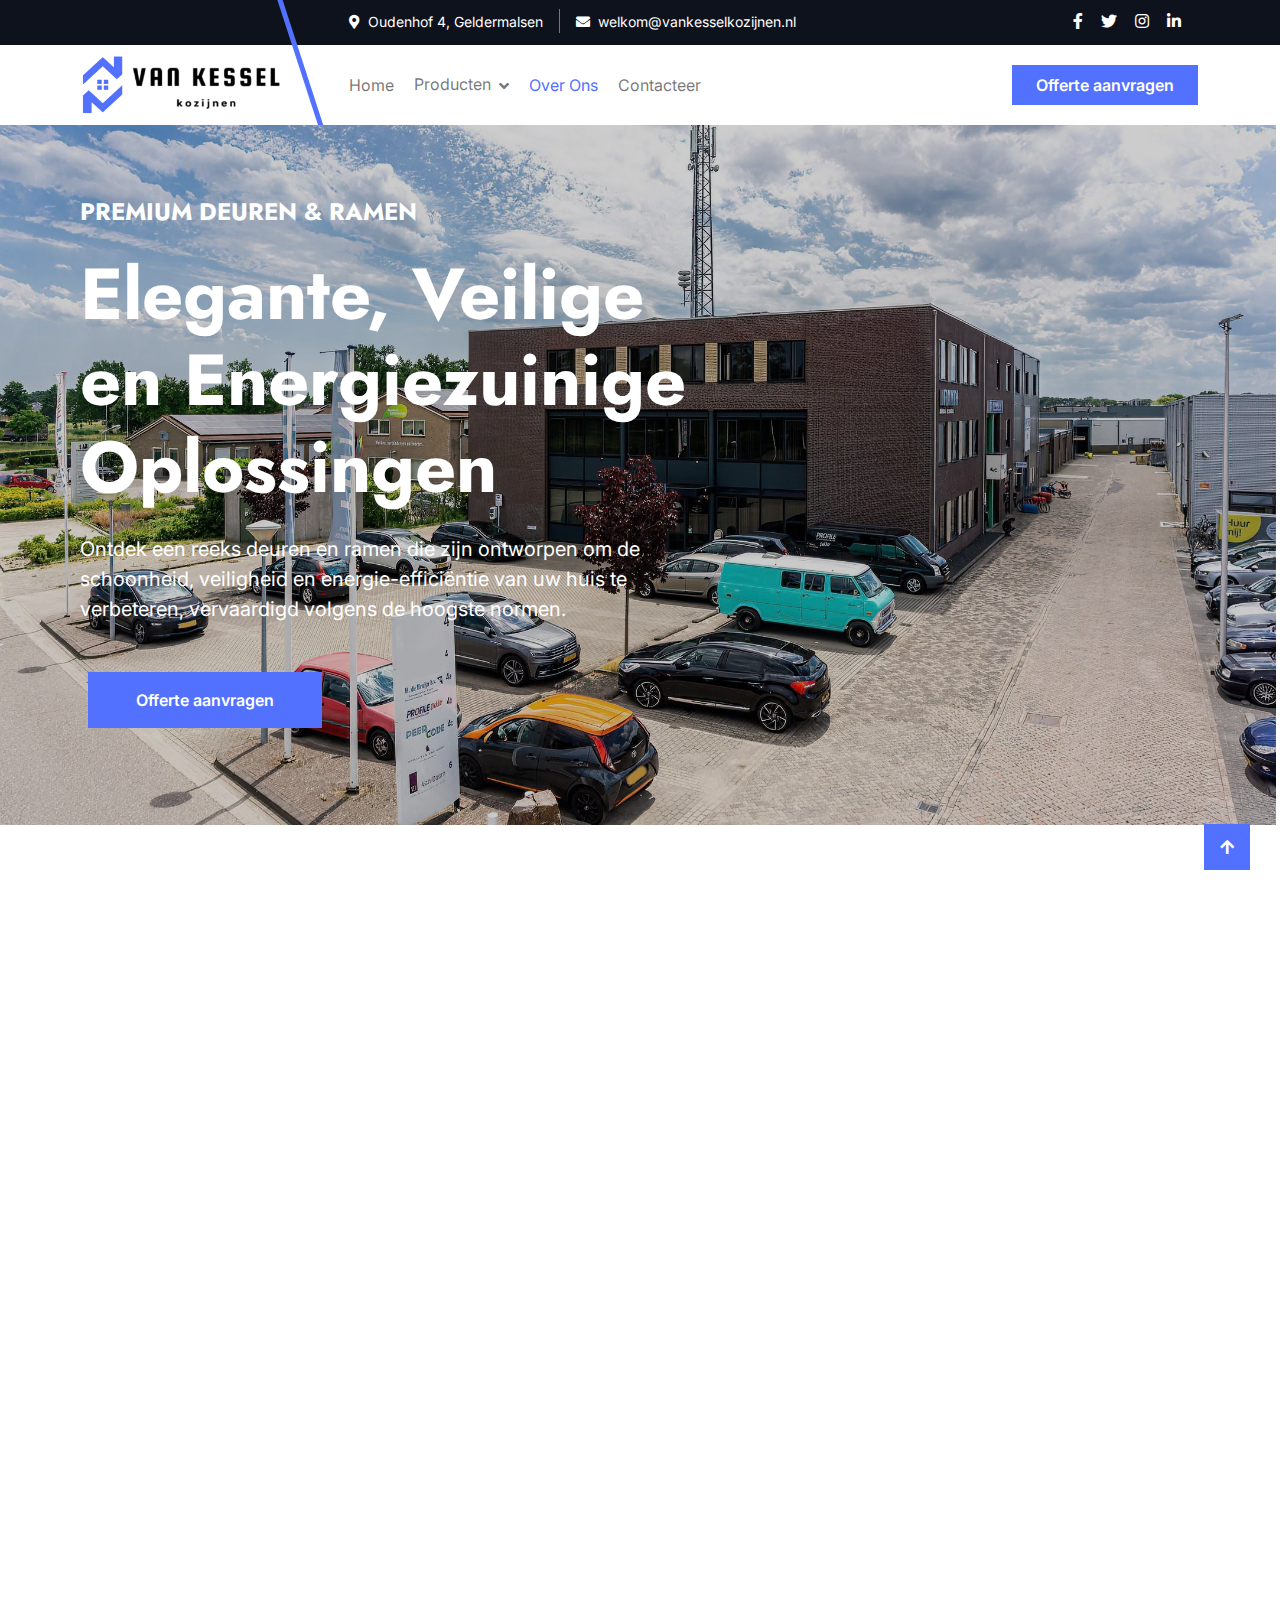
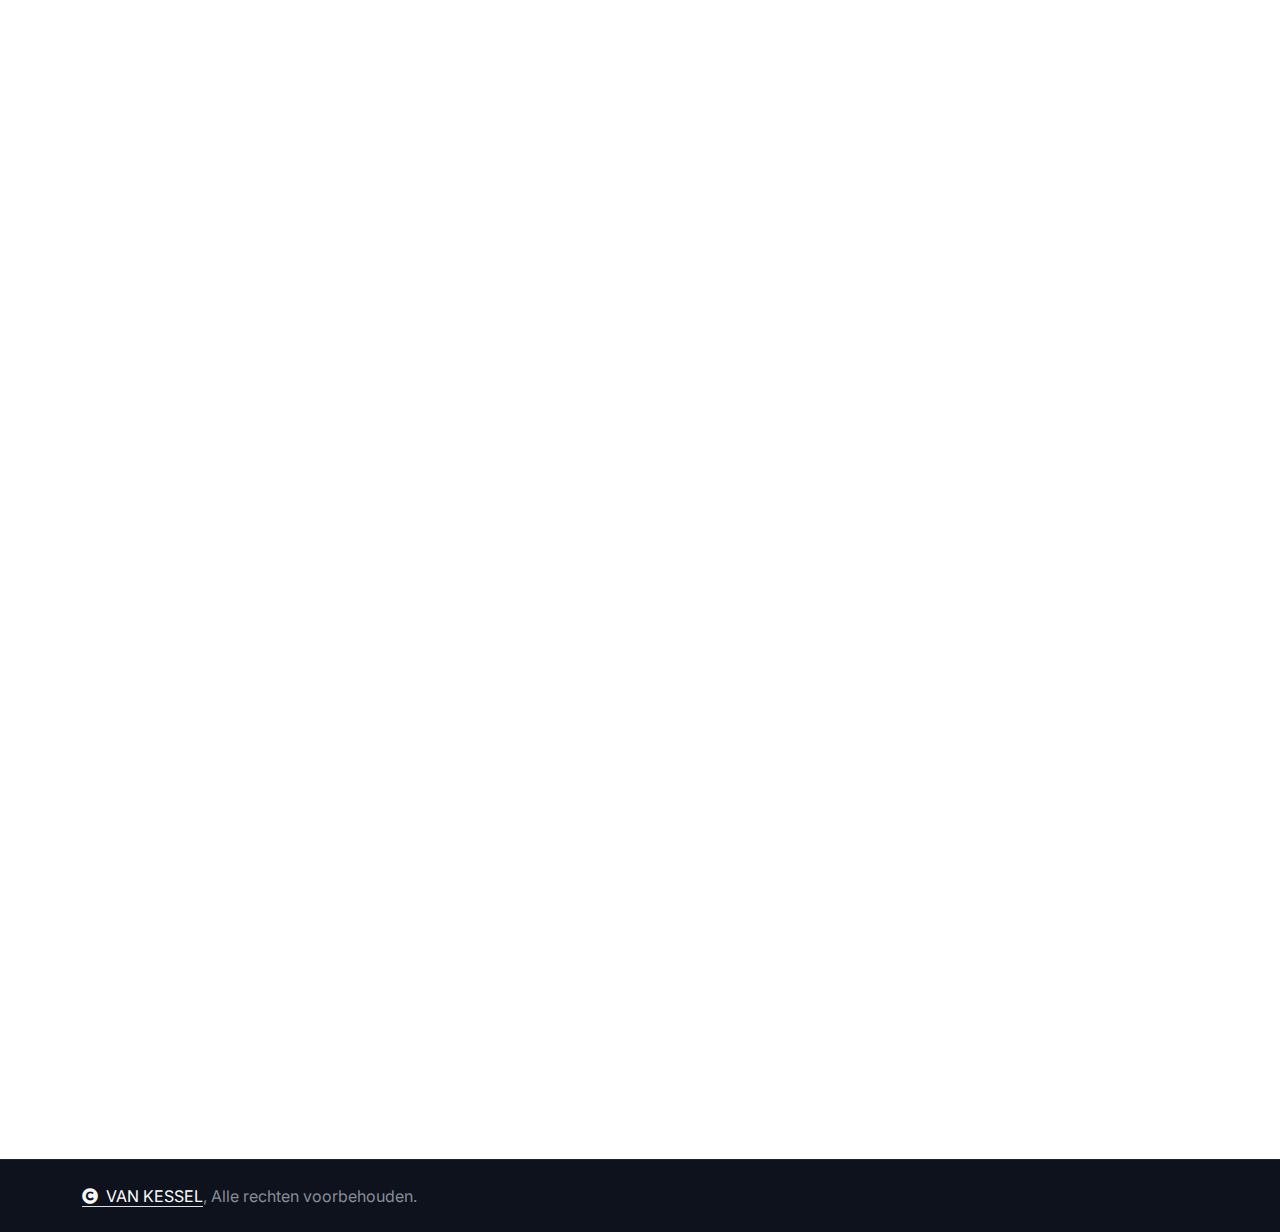
==== commit 09941771: "fix" ====
--- a/about.html
+++ b/about.html
@@ -151,7 +151,7 @@
         </div>
         <!-- Modal Search End -->
 <!-- Carousel Start -->
-<div class="header-carousel owl-carousel overflow-hidden">
+<div id="headerCarousel" class="header-carousel owl-carousel overflow-hidden">
     <div class="header-carousel-item hero-section">
         <!-- <div class="hero-bg-half-1"></div>
         <div class="hero-shape-1"></div> -->
--- a/css/style.css
+++ b/css/style.css
@@ -1183,3 +1183,12 @@
   background: var(--bs-dark);
 }
 /*** copyright end ***/
+
+#headerCarousel .owl-stage {
+  display: flex;
+  overflow: hidden;
+}
+
+#headerCarousel .owl-item:not(:first-child) {
+  display: none; /* Hide all but the first item */
+}